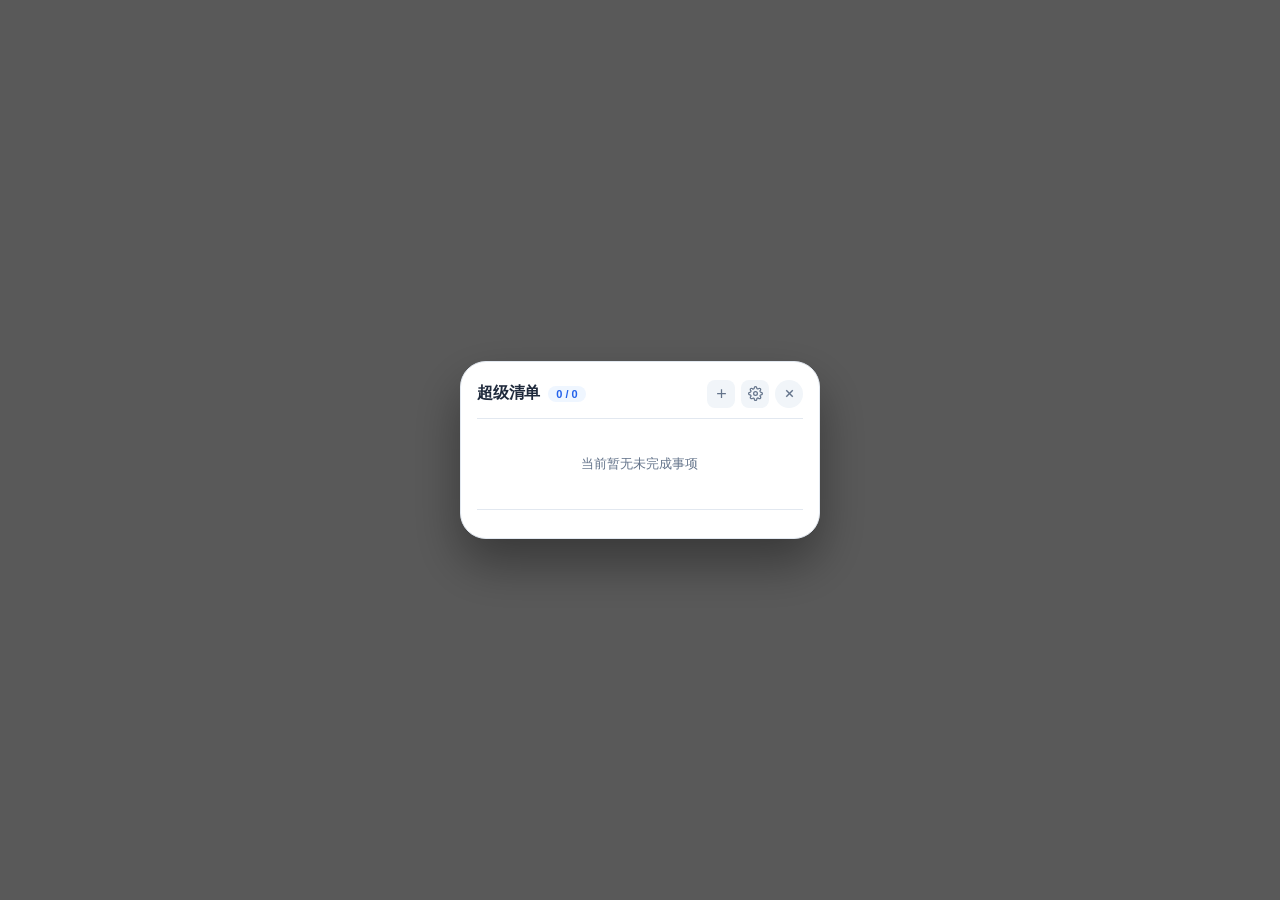
==== widget_dialog.html @ 1c09345e "发布 v1.9.5" ====
<!DOCTYPE html>
<html lang="zh-CN">
<head>
  <meta charset="UTF-8">
  <meta name="viewport" content="width=device-width, initial-scale=1.0, maximum-scale=1.0, user-scalable=no">
  <title>SuperTodo 桌面悬浮清单</title>
  <style>
    :root {
      --bg-mask: rgba(0, 0, 0, 0.65);
      --card-bg: #FFFFFF;
      --card-stroke: #E2E8F0;
      --text-main: #1E293B;
      --text-sec: #64748B;
      --primary: #2563EB;
      --primary-soft: #EFF6FF;
      --item-bg: #F8FAFC;
      --item-hover: #F1F5F9;
      --btn-bg: #F1F5F9;
      --line: #E2E8F0;
      --success: #16A34A;
      --danger: #DC2626;
      --danger-bg: #FEE2E2;
    }

    @media (prefers-color-scheme: dark) {
      :root {
        --bg-mask: rgba(0, 0, 0, 0.78);
        --card-bg: #1E232D;
        --card-stroke: #333C4E;
        --text-main: #F1F5F9;
        --text-sec: #94A3B8;
        --primary: #3B82F6;
        --primary-soft: #1E293B;
        --item-bg: #262E3D;
        --item-hover: #2F394B;
        --btn-bg: #2F394B;
        --line: #333C4E;
        --success: #22C55E;
        --danger: #EF4444;
        --danger-bg: #451A1A;
      }
    }

    * { box-sizing: border-box; margin: 0; padding: 0; -webkit-tap-highlight-color: transparent; }
    html, body {
      width: 100%;
      height: 100%;
      background: transparent;
      overflow: hidden;
      font-family: -apple-system, BlinkMacSystemFont, "Segoe UI", Roboto, "PingFang SC", "Microsoft YaHei", sans-serif;
      user-select: none;
      -webkit-user-select: none;
    }

    /* 全屏遮罩层 */
    .dialog-overlay {
      width: 100%;
      height: 100%;
      background: var(--bg-mask);
      backdrop-filter: blur(10px);
      -webkit-backdrop-filter: blur(10px);
      display: flex;
      align-items: center;
      justify-content: center;
      padding: 18px 16px;
      opacity: 0;
      animation: maskFadeIn 0.26s cubic-bezier(0.16, 1, 0.3, 1) forwards;
      transition: opacity 0.18s cubic-bezier(0.4, 0, 0.2, 1);
    }

    .dialog-overlay.closing {
      opacity: 0 !important;
      pointer-events: none;
    }

    @keyframes maskFadeIn {
      from { opacity: 0; }
      to { opacity: 1; }
    }

    /* 居中悬浮卡片：弹性回弹曲线 */
    .floating-card {
      width: 100%;
      max-width: 360px;
      max-height: 84vh;
      background: var(--card-bg);
      border: 1px solid var(--card-stroke);
      border-radius: 26px;
      padding: 18px 16px 16px;
      box-shadow: 0 24px 50px rgba(0, 0, 0, 0.38);
      display: flex;
      flex-direction: column;
      transform: scale(0.88) translateY(20px);
      opacity: 0;
      animation: cardPopIn 0.3s cubic-bezier(0.34, 1.25, 0.64, 1) forwards;
      transition: transform 0.18s cubic-bezier(0.4, 0, 0.2, 1), opacity 0.18s cubic-bezier(0.4, 0, 0.2, 1);
      color: var(--text-main);
    }

    .dialog-overlay.closing .floating-card {
      transform: scale(0.9) translateY(14px);
      opacity: 0;
    }

    @keyframes cardPopIn {
      to {
        transform: scale(1) translateY(0);
        opacity: 1;
      }
    }

    /* 头部区域 */
    .card-head {
      display: flex;
      align-items: center;
      justify-content: space-between;
      margin-bottom: 12px;
      padding-bottom: 10px;
      border-bottom: 1px solid var(--line);
    }
    .head-left {
      display: flex;
      align-items: center;
      gap: 8px;
    }
    .card-title {
      font-size: 16px;
      font-weight: 800;
      color: var(--text-main);
      letter-spacing: -0.2px;
    }
    .card-badge {
      font-size: 11px;
      font-weight: 700;
      color: var(--primary);
      background: var(--primary-soft);
      padding: 2px 8px;
      border-radius: 999px;
      transition: all 0.2s ease;
    }
    .btn-close {
      width: 28px;
      height: 28px;
      border-radius: 50%;
      background: var(--btn-bg);
      color: var(--text-sec);
      display: flex;
      align-items: center;
      justify-content: center;
      cursor: pointer;
      border: none;
      transition: background 0.15s, color 0.15s;
    }
    .btn-close:active {
      background: var(--item-hover);
      color: var(--text-main);
    }

    /* 视图滑入过渡 */
    .view-page {
      display: flex;
      flex-direction: column;
      width: 100%;
      height: 100%;
      animation: pageSlideIn 0.22s cubic-bezier(0.16, 1, 0.3, 1) forwards;
    }

    @keyframes pageSlideIn {
      from {
        opacity: 0;
        transform: translateY(6px);
      }
      to {
        opacity: 1;
        transform: translateY(0);
      }
    }

    /* 滚动列表 */
    .task-list {
      flex: 1;
      overflow-y: auto;
      overflow-x: hidden;
      display: flex;
      flex-direction: column;
      gap: 8px;
      padding-right: 2px;
      max-height: 52vh;
      margin-bottom: 12px;
    }
    .task-list::-webkit-scrollbar {
      width: 4px;
    }
    .task-list::-webkit-scrollbar-thumb {
      background: var(--card-stroke);
      border-radius: 4px;
    }

    /* 待办行样式 */
    .task-row {
      display: flex;
      align-items: flex-start;
      gap: 10px;
      padding: 9px 11px;
      background: var(--item-bg);
      border-radius: 14px;
      border: 1px solid transparent;
      cursor: pointer;
      user-select: none;
      transition: transform 0.18s cubic-bezier(0.34, 1.4, 0.64, 1), background 0.2s, opacity 0.22s;
    }
    .task-row:active {
      transform: scale(0.98);
      background: var(--item-hover);
    }
    .task-row.done {
      opacity: 0.6;
    }
    .task-seq {
      font-size: 11px;
      font-weight: 700;
      color: var(--text-sec);
      min-width: 16px;
      margin-top: 2px;
    }

    /* 复选框弹性动画 */
    .task-check {
      width: 18px;
      height: 18px;
      border-radius: 6px;
      border: 1.8px solid var(--text-sec);
      flex-shrink: 0;
      margin-top: 1.5px;
      display: flex;
      align-items: center;
      justify-content: center;
      transition: border-color 0.2s, background-color 0.2s;
    }
    .task-row.done .task-check {
      background: var(--primary);
      border-color: var(--primary);
      animation: checkPop 0.26s cubic-bezier(0.34, 1.6, 0.64, 1) forwards;
    }

    @keyframes checkPop {
      0% { transform: scale(0.85); }
      50% { transform: scale(1.2); }
      100% { transform: scale(1); }
    }

    .task-row.done .task-check::after {
      content: '';
      width: 4px;
      height: 8px;
      border: solid #FFF;
      border-width: 0 1.8px 1.8px 0;
      transform: rotate(45deg);
      margin-bottom: 2px;
    }
    .task-title {
      flex: 1;
      font-size: 13px;
      font-weight: 600;
      line-height: 1.45;
      color: var(--text-main);
      word-break: break-all;
      transition: color 0.2s, text-decoration 0.2s;
    }
    .task-row.done .task-title {
      text-decoration: line-through;
      color: var(--text-sec);
    }

    /* 拖拽排序项 */
    .settings-row {
      display: flex;
      align-items: center;
      gap: 8px;
      padding: 8px 10px;
      background: var(--item-bg);
      border-radius: 14px;
      font-size: 12.5px;
      font-weight: 600;
      border: 1.5px solid transparent;
      user-select: none;
      touch-action: pan-y;
      transition: background 0.15s, box-shadow 0.15s;
    }
    .settings-row.sortable-ghost {
      opacity: 0.25 !important;
      background: var(--primary-soft) !important;
      border: 1.5px dashed var(--primary) !important;
    }
    .settings-row.sortable-chosen {
      background: var(--item-hover) !important;
      box-shadow: 0 6px 16px rgba(0,0,0,0.12) !important;
    }
    .settings-row.sortable-drag {
      box-shadow: 0 14px 30px rgba(0,0,0,0.26) !important;
      opacity: 0.96 !important;
      transition: none !important;
    }
    .settings-title {
      flex: 1;
      overflow: hidden;
      text-overflow: ellipsis;
      white-space: nowrap;
      color: var(--text-main);
    }
    .tool-btn {
      width: 28px;
      height: 28px;
      border-radius: 8px;
      background: var(--btn-bg);
      border: none;
      display: flex;
      align-items: center;
      justify-content: center;
      color: var(--text-sec);
      cursor: pointer;
      flex-shrink: 0;
      transition: all 0.15s cubic-bezier(0.34, 1.4, 0.64, 1);
    }
    .tool-btn:active {
      transform: scale(0.9);
      background: var(--item-hover);
      color: var(--text-main);
    }
    .tool-btn.danger:active {
      background: var(--danger-bg);
      color: var(--danger);
    }
    .drag-handle {
      width: 28px;
      height: 28px;
      border-radius: 8px;
      display: flex;
      align-items: center;
      justify-content: center;
      color: var(--text-sec);
      cursor: grab;
      touch-action: none;
      flex-shrink: 0;
      user-select: none;
      -webkit-user-select: none;
    }
    .drag-handle:active {
      cursor: grabbing;
      color: var(--primary);
    }

    /* 底部功能区 */
    .card-footer {
      display: flex;
      flex-direction: column;
      gap: 8px;
      border-top: 1px solid var(--line);
      padding-top: 12px;
    }
    .action-btn-group {
      display: flex;
      gap: 8px;
      width: 100%;
    }
    .action-pill {
      flex: 1;
      padding: 9px 12px;
      border-radius: 12px;
      font-size: 12px;
      font-weight: 700;
      border: 1px solid var(--card-stroke);
      background: var(--item-bg);
      color: var(--text-main);
      display: flex;
      align-items: center;
      justify-content: center;
      gap: 6px;
      cursor: pointer;
      transition: all 0.18s cubic-bezier(0.34, 1.4, 0.64, 1);
    }
    .action-pill:active {
      transform: scale(0.97);
      background: var(--item-hover);
    }
    .action-pill.primary {
      background: var(--primary);
      color: #FFF;
      border-color: var(--primary);
    }
    .action-pill.primary:active {
      opacity: 0.9;
    }

    /* 快捷新建输入行：强制 nowrap + flex-shrink: 0 杜绝文字竖排 */
    .input-row {
      display: flex;
      align-items: center;
      gap: 6px;
      width: 100%;
      animation: inputRowSlide 0.2s cubic-bezier(0.16, 1, 0.3, 1) forwards;
    }
    @keyframes inputRowSlide {
      from { opacity: 0; transform: translateY(6px); }
      to { opacity: 1; transform: translateY(0); }
    }
    .text-input {
      flex: 1;
      min-width: 0;
      padding: 8px 10px;
      border-radius: 10px;
      border: 1.5px solid var(--card-stroke);
      background: var(--item-bg);
      color: var(--text-main);
      font-size: 12.5px;
      outline: none;
      transition: border-color 0.2s;
    }
    .text-input:focus {
      border-color: var(--primary);
    }
    .btn-submit {
      flex-shrink: 0;
      white-space: nowrap;
      word-break: keep-all;
      padding: 8px 13px;
      border-radius: 10px;
      background: var(--primary);
      color: #FFF;
      border: none;
      font-size: 12px;
      font-weight: 700;
      cursor: pointer;
      line-height: 1.2;
      transition: transform 0.15s cubic-bezier(0.34, 1.4, 0.64, 1);
    }
    .btn-submit:active { transform: scale(0.94); }
    .btn-cancel {
      flex-shrink: 0;
      white-space: nowrap;
      word-break: keep-all;
      padding: 8px 11px;
      border-radius: 10px;
      background: var(--btn-bg);
      color: var(--text-sec);
      border: none;
      font-size: 12px;
      cursor: pointer;
      line-height: 1.2;
      transition: transform 0.15s cubic-bezier(0.34, 1.4, 0.64, 1);
    }
    .btn-cancel:active { transform: scale(0.94); }

    .empty-tip {
      text-align: center;
      color: var(--text-sec);
      font-size: 12.5px;
      padding: 24px 10px;
      line-height: 1.5;
    }
  </style>
</head>
<body>

  <!-- 全屏暗色模糊遮罩：点击空白处直接退出悬浮窗返回桌面 -->
  <div class="dialog-overlay" id="dialogOverlay" onclick="handleOverlayClick(event)">
    <div class="floating-card" onclick="event.stopPropagation()">

      <!-- 视图 A：展开清单 -->
      <div id="viewList" class="view-page" style="display:none;">
        <div class="card-head">
          <div class="head-left">
            <span class="card-title">超级清单</span>
            <span class="card-badge" id="listBadge">0 / 0</span>
          </div>
          <div style="display:flex; align-items:center; gap:6px;">
            <button class="tool-btn" onclick="showInputRow()" title="输入新待办"><svg width="15" height="15" viewBox="0 0 24 24" fill="none" stroke="currentColor" stroke-width="2"><path d="M12 5v14M5 12h14"/></svg></button>
            <button class="tool-btn" onclick="switchToMode('settings')" title="自定义排序">
              <svg width="15" height="15" viewBox="0 0 24 24" fill="none" stroke="currentColor" stroke-width="2" stroke-linecap="round" stroke-linejoin="round"><circle cx="12" cy="12" r="3"></circle><path d="M19.4 15a1.65 1.65 0 0 0 .33 1.82l.06.06a2 2 0 0 1 0 2.83 2 2 0 0 1-2.83 0l-.06-.06a1.65 1.65 0 0 0-1.82-.33 1.65 1.65 0 0 0-1 1.51V21a2 2 0 0 1-2 2 2 2 0 0 1-2-2v-.09A1.65 1.65 0 0 0 9 19.4a1.65 1.65 0 0 0-1.82.33l-.06.06a2 2 0 0 1-2.83 0 2 2 0 0 1 0-2.83l.06-.06a1.65 1.65 0 0 0 .33-1.82 1.65 1.65 0 0 0-1.51-1H3a2 2 0 0 1-2-2 2 2 0 0 1 2-2h.09A1.65 1.65 0 0 0 4.6 9a1.65 1.65 0 0 0-.33-1.82l-.06-.06a2 2 0 0 1 0-2.83 2 2 0 0 1 2.83 0l.06.06a1.65 1.65 0 0 0 1.82.33H9a1.65 1.65 0 0 0 1-1.51V3a2 2 0 0 1 2-2 2 2 0 0 1 2 2v.09a1.65 1.65 0 0 0 1 1.51 1.65 1.65 0 0 0 1.82-.33l.06-.06a2 2 0 0 1 2.83 0 2 2 0 0 1 0 2.83l-.06.06a1.65 1.65 0 0 0-.33 1.82V9a1.65 1.65 0 0 0 1.51 1H21a2 2 0 0 1 2 2 2 2 0 0 1-2 2h-.09a1.65 1.65 0 0 0-1.51 1z"></path></svg>
            </button>
            <button class="btn-close" onclick="closeSelfWithAnimation()" title="关闭">
              <svg width="13" height="13" viewBox="0 0 24 24" fill="none" stroke="currentColor" stroke-width="2.5"><line x1="18" y1="6" x2="6" y2="18"></line><line x1="6" y1="6" x2="18" y2="18"></line></svg>
            </button>
          </div>
        </div>

        <div class="task-list" id="curatedListEl">
          <!-- 动态渲染待办项 -->
        </div>

        <div class="card-footer">

          <div class="input-row" id="listInputRow" style="display:none;">
            <input type="text" class="text-input" id="newTodoInput" placeholder="输入待办内容并回车..." onkeydown="if(event.key==='Enter')submitNewTodo()">
            <button class="btn-submit" onclick="submitNewTodo()">添加</button>
            <button class="btn-cancel" onclick="hideInputRow()">取消</button>
          </div>
        </div>
      </div>

      <!-- 视图 B：自定义与长按拖拽排序（点击右上角关闭直接退出返回桌面） -->
      <div id="viewSettings" class="view-page" style="display:none;">
        <div class="card-head">
          <div class="head-left">
            <span class="card-title">自定义待办清单</span>
          </div>
          <button class="btn-close" onclick="closeSelfWithAnimation()" title="关闭">
            <svg width="13" height="13" viewBox="0 0 24 24" fill="none" stroke="currentColor" stroke-width="2.5"><line x1="18" y1="6" x2="6" y2="18"></line><line x1="6" y1="6" x2="18" y2="18"></line></svg>
          </button>
        </div>

        <p style="font-size:11px; color:var(--text-sec); margin-bottom:8px;">

        </p>

        <div class="task-list" id="settingsSortListEl">
          <!-- 动态渲染排序项 -->
        </div>

        <!-- 底部添加按钮：自适应暗色背景，暗色模式下自然变深，不突兀 -->
      </div>

    </div>
  </div>

  <!-- 内联引入 SortableJS -->
  <script>
    /*! Sortable 1.15.6 - MIT | git://github.com/SortableJS/Sortable.git */
!function(t,e){"object"==typeof exports&&"undefined"!=typeof module?module.exports=e():"function"==typeof define&&define.amd?define(e):(t=t||self).Sortable=e()}(this,function(){"use strict";function e(e,t){var n,o=Object.keys(e);return Object.getOwnPropertySymbols&&(n=Object.getOwnPropertySymbols(e),t&&(n=n.filter(function(t){return Object.getOwnPropertyDescriptor(e,t).enumerable})),o.push.apply(o,n)),o}function I(o){for(var t=1;t<arguments.length;t++){var i=null!=arguments[t]?arguments[t]:{};t%2?e(Object(i),!0).forEach(function(t){var e,n;e=o,t=i[n=t],n in e?Object.defineProperty(e,n,{value:t,enumerable:!0,configurable:!0,writable:!0}):e[n]=t}):Object.getOwnPropertyDescriptors?Object.defineProperties(o,Object.getOwnPropertyDescriptors(i)):e(Object(i)).forEach(function(t){Object.defineProperty(o,t,Object.getOwnPropertyDescriptor(i,t))})}return o}function o(t){return(o="function"==typeof Symbol&&"symbol"==typeof Symbol.iterator?function(t){return typeof t}:function(t){return t&&"function"==typeof Symbol&&t.constructor===Symbol&&t!==Symbol.prototype?"symbol":typeof t})(t)}function a(){return(a=Object.assign||function(t){for(var e=1;e<arguments.length;e++){var n,o=arguments[e];for(n in o)Object.prototype.hasOwnProperty.call(o,n)&&(t[n]=o[n])}return t}).apply(this,arguments)}function i(t,e){if(null==t)return{};var n,o=function(t,e){if(null==t)return{};for(var n,o={},i=Object.keys(t),r=0;r<i.length;r++)n=i[r],0<=e.indexOf(n)||(o[n]=t[n]);return o}(t,e);if(Object.getOwnPropertySymbols)for(var i=Object.getOwnPropertySymbols(t),r=0;r<i.length;r++)n=i[r],0<=e.indexOf(n)||Object.prototype.propertyIsEnumerable.call(t,n)&&(o[n]=t[n]);return o}function r(t){return function(t){if(Array.isArray(t))return l(t)}(t)||function(t){if("undefined"!=typeof Symbol&&null!=t[Symbol.iterator]||null!=t["@@iterator"])return Array.from(t)}(t)||function(t,e){if(t){if("string"==typeof t)return l(t,e);var n=Object.prototype.toString.call(t).slice(8,-1);return"Map"===(n="Object"===n&&t.constructor?t.constructor.name:n)||"Set"===n?Array.from(t):"Arguments"===n||/^(?:Ui|I)nt(?:8|16|32)(?:Clamped)?Array$/.test(n)?l(t,e):void 0}}(t)||function(){throw new TypeError("Invalid attempt to spread non-iterable instance.\nIn order to be iterable, non-array objects must have a [Symbol.iterator]() method.")}()}function l(t,e){(null==e||e>t.length)&&(e=t.length);for(var n=0,o=new Array(e);n<e;n++)o[n]=t[n];return o}function t(t){if("undefined"!=typeof window&&window.navigator)return!!navigator.userAgent.match(t)}var y=t(/(?:Trident.*rv[ :]?11\.|msie|iemobile|Windows Phone)/i),w=t(/Edge/i),s=t(/firefox/i),u=t(/safari/i)&&!t(/chrome/i)&&!t(/android/i),c=t(/iP(ad|od|hone)/i),n=t(/chrome/i)&&t(/android/i),d={capture:!1,passive:!1};function h(t,e,n){t.addEventListener(e,n,!y&&d)}function p(t,e,n){t.removeEventListener(e,n,!y&&d)}function f(t,e){if(e&&(">"===e[0]&&(e=e.substring(1)),t))try{if(t.matches)return t.matches(e);if(t.msMatchesSelector)return t.msMatchesSelector(e);if(t.webkitMatchesSelector)return t.webkitMatchesSelector(e)}catch(t){return}}function g(t){return t.host&&t!==document&&t.host.nodeType?t.host:t.parentNode}function P(t,e,n,o){if(t){n=n||document;do{if(null!=e&&(">"!==e[0]||t.parentNode===n)&&f(t,e)||o&&t===n)return t}while(t!==n&&(t=g(t)))}return null}var m,v=/\s+/g;function k(t,e,n){var o;t&&e&&(t.classList?t.classList[n?"add":"remove"](e):(o=(" "+t.className+" ").replace(v," ").replace(" "+e+" "," "),t.className=(o+(n?" "+e:"")).replace(v," ")))}function R(t,e,n){var o=t&&t.style;if(o){if(void 0===n)return document.defaultView&&document.defaultView.getComputedStyle?n=document.defaultView.getComputedStyle(t,""):t.currentStyle&&(n=t.currentStyle),void 0===e?n:n[e];o[e=!(e in o||-1!==e.indexOf("webkit"))?"-webkit-"+e:e]=n+("string"==typeof n?"":"px")}}function b(t,e){var n="";if("string"==typeof t)n=t;else do{var o=R(t,"transform")}while(o&&"none"!==o&&(n=o+" "+n),!e&&(t=t.parentNode));var i=window.DOMMatrix||window.WebKitCSSMatrix||window.CSSMatrix||window.MSCSSMatrix;return i&&new i(n)}function D(t,e,n){if(t){var o=t.getElementsByTagName(e),i=0,r=o.length;if(n)for(;i<r;i++)n(o[i],i);return o}return[]}function O(){var t=document.scrollingElement;return t||document.documentElement}function X(t,e,n,o,i){if(t.getBoundingClientRect||t===window){var r,a,l,s,c,u,d=t!==window&&t.parentNode&&t!==O()?(a=(r=t.getBoundingClientRect()).top,l=r.left,s=r.bottom,c=r.right,u=r.height,r.width):(l=a=0,s=window.innerHeight,c=window.innerWidth,u=window.innerHeight,window.innerWidth);if((e||n)&&t!==window&&(i=i||t.parentNode,!y))do{if(i&&i.getBoundingClientRect&&("none"!==R(i,"transform")||n&&"static"!==R(i,"position"))){var h=i.getBoundingClientRect();a-=h.top+parseInt(R(i,"border-top-width")),l-=h.left+parseInt(R(i,"border-left-width")),s=a+r.height,c=l+r.width;break}}while(i=i.parentNode);return o&&t!==window&&(o=(e=b(i||t))&&e.a,t=e&&e.d,e&&(s=(a/=t)+(u/=t),c=(l/=o)+(d/=o))),{top:a,left:l,bottom:s,right:c,width:d,height:u}}}function Y(t,e,n){for(var o=M(t,!0),i=X(t)[e];o;){var r=X(o)[n];if(!("top"===n||"left"===n?r<=i:i<=r))return o;if(o===O())break;o=M(o,!1)}return!1}function B(t,e,n,o){for(var i=0,r=0,a=t.children;r<a.length;){if("none"!==a[r].style.display&&a[r]!==jt.ghost&&(o||a[r]!==jt.dragged)&&P(a[r],n.draggable,t,!1)){if(i===e)return a[r];i++}r++}return null}function F(t,e){for(var n=t.lastElementChild;n&&(n===jt.ghost||"none"===R(n,"display")||e&&!f(n,e));)n=n.previousElementSibling;return n||null}function j(t,e){var n=0;if(!t||!t.parentNode)return-1;for(;t=t.previousElementSibling;)"TEMPLATE"===t.nodeName.toUpperCase()||t===jt.clone||e&&!f(t,e)||n++;return n}function E(t){var e=0,n=0,o=O();if(t)do{var i=b(t),r=i.a,i=i.d}while(e+=t.scrollLeft*r,n+=t.scrollTop*i,t!==o&&(t=t.parentNode));return[e,n]}function M(t,e){if(!t||!t.getBoundingClientRect)return O();var n=t,o=!1;do{if(n.clientWidth<n.scrollWidth||n.clientHeight<n.scrollHeight){var i=R(n);if(n.clientWidth<n.scrollWidth&&("auto"==i.overflowX||"scroll"==i.overflowX)||n.clientHeight<n.scrollHeight&&("auto"==i.overflowY||"scroll"==i.overflowY)){if(!n.getBoundingClientRect||n===document.body)return O();if(o||e)return n;o=!0}}}while(n=n.parentNode);return O()}function S(t,e){return Math.round(t.top)===Math.round(e.top)&&Math.round(t.left)===Math.round(e.left)&&Math.round(t.height)===Math.round(e.height)&&Math.round(t.width)===Math.round(e.width)}function _(e,n){return function(){var t;m||(1===(t=arguments).length?e.call(this,t[0]):e.apply(this,t),m=setTimeout(function(){m=void 0},n))}}function H(t,e,n){t.scrollLeft+=e,t.scrollTop+=n}function C(t){var e=window.Polymer,n=window.jQuery||window.Zepto;return e&&e.dom?e.dom(t).cloneNode(!0):n?n(t).clone(!0)[0]:t.cloneNode(!0)}function T(t,e){R(t,"position","absolute"),R(t,"top",e.top),R(t,"left",e.left),R(t,"width",e.width),R(t,"height",e.height)}function x(t){R(t,"position",""),R(t,"top",""),R(t,"left",""),R(t,"width",""),R(t,"height","")}function L(n,o,i){var r={};return Array.from(n.children).forEach(function(t){var e;P(t,o.draggable,n,!1)&&!t.animated&&t!==i&&(e=X(t),r.left=Math.min(null!==(t=r.left)&&void 0!==t?t:1/0,e.left),r.top=Math.min(null!==(t=r.top)&&void 0!==t?t:1/0,e.top),r.right=Math.max(null!==(t=r.right)&&void 0!==t?t:-1/0,e.right),r.bottom=Math.max(null!==(t=r.bottom)&&void 0!==t?t:-1/0,e.bottom))}),r.width=r.right-r.left,r.height=r.bottom-r.top,r.x=r.left,r.y=r.top,r}var K="Sortable"+(new Date).getTime();function A(){var e,o=[];return{captureAnimationState:function(){o=[],this.options.animation&&[].slice.call(this.el.children).forEach(function(t){var e,n;"none"!==R(t,"display")&&t!==jt.ghost&&(o.push({target:t,rect:X(t)}),e=I({},o[o.length-1].rect),!t.thisAnimationDuration||(n=b(t,!0))&&(e.top-=n.f,e.left-=n.e),t.fromRect=e)})},addAnimationState:function(t){o.push(t)},removeAnimationState:function(t){o.splice(function(t,e){for(var n in t)if(t.hasOwnProperty(n))for(var o in e)if(e.hasOwnProperty(o)&&e[o]===t[n][o])return Number(n);return-1}(o,{target:t}),1)},animateAll:function(t){var c=this;if(!this.options.animation)return clearTimeout(e),void("function"==typeof t&&t());var u=!1,d=0;o.forEach(function(t){var e=0,n=t.target,o=n.fromRect,i=X(n),r=n.prevFromRect,a=n.prevToRect,l=t.rect,s=b(n,!0);s&&(i.top-=s.f,i.left-=s.e),n.toRect=i,n.thisAnimationDuration&&S(r,i)&&!S(o,i)&&(l.top-i.top)/(l.left-i.left)==(o.top-i.top)/(o.left-i.left)&&(t=l,s=r,r=a,a=c.options,e=Math.sqrt(Math.pow(s.top-t.top,2)+Math.pow(s.left-t.left,2))/Math.sqrt(Math.pow(s.top-r.top,2)+Math.pow(s.left-r.left,2))*a.animation),S(i,o)||(n.prevFromRect=o,n.prevToRect=i,e=e||c.options.animation,c.animate(n,l,i,e)),e&&(u=!0,d=Math.max(d,e),clearTimeout(n.animationResetTimer),n.animationResetTimer=setTimeout(function(){n.animationTime=0,n.prevFromRect=null,n.fromRect=null,n.prevToRect=null,n.thisAnimationDuration=null},e),n.thisAnimationDuration=e)}),clearTimeout(e),u?e=setTimeout(function(){"function"==typeof t&&t()},d):"function"==typeof t&&t(),o=[]},animate:function(t,e,n,o){var i,r;o&&(R(t,"transition",""),R(t,"transform",""),i=(r=b(this.el))&&r.a,r=r&&r.d,i=(e.left-n.left)/(i||1),r=(e.top-n.top)/(r||1),t.animatingX=!!i,t.animatingY=!!r,R(t,"transform","translate3d("+i+"px,"+r+"px,0)"),this.forRepaintDummy=t.offsetWidth,R(t,"transition","transform "+o+"ms"+(this.options.easing?" "+this.options.easing:"")),R(t,"transform","translate3d(0,0,0)"),"number"==typeof t.animated&&clearTimeout(t.animated),t.animated=setTimeout(function(){R(t,"transition",""),R(t,"transform",""),t.animated=!1,t.animatingX=!1,t.animatingY=!1},o))}}}var N=[],W={initializeByDefault:!0},z={mount:function(e){for(var t in W)!W.hasOwnProperty(t)||t in e||(e[t]=W[t]);N.forEach(function(t){if(t.pluginName===e.pluginName)throw"Sortable: Cannot mount plugin ".concat(e.pluginName," more than once")}),N.push(e)},pluginEvent:function(e,n,o){var t=this;this.eventCanceled=!1,o.cancel=function(){t.eventCanceled=!0};var i=e+"Global";N.forEach(function(t){n[t.pluginName]&&(n[t.pluginName][i]&&n[t.pluginName][i](I({sortable:n},o)),n.options[t.pluginName]&&n[t.pluginName][e]&&n[t.pluginName][e](I({sortable:n},o)))})},initializePlugins:function(n,o,i,t){for(var e in N.forEach(function(t){var e=t.pluginName;(n.options[e]||t.initializeByDefault)&&((t=new t(n,o,n.options)).sortable=n,t.options=n.options,n[e]=t,a(i,t.defaults))}),n.options){var r;n.options.hasOwnProperty(e)&&(void 0!==(r=this.modifyOption(n,e,n.options[e]))&&(n.options[e]=r))}},getEventProperties:function(e,n){var o={};return N.forEach(function(t){"function"==typeof t.eventProperties&&a(o,t.eventProperties.call(n[t.pluginName],e))}),o},modifyOption:function(e,n,o){var i;return N.forEach(function(t){e[t.pluginName]&&t.optionListeners&&"function"==typeof t.optionListeners[n]&&(i=t.optionListeners[n].call(e[t.pluginName],o))}),i}};function G(t){var e=t.sortable,n=t.rootEl,o=t.name,i=t.targetEl,r=t.cloneEl,a=t.toEl,l=t.fromEl,s=t.oldIndex,c=t.newIndex,u=t.oldDraggableIndex,d=t.newDraggableIndex,h=t.originalEvent,p=t.putSortable,f=t.extraEventProperties;if(e=e||n&&n[K]){var g,m=e.options,t="on"+o.charAt(0).toUpperCase()+o.substr(1);!window.CustomEvent||y||w?(g=document.createEvent("Event")).initEvent(o,!0,!0):g=new CustomEvent(o,{bubbles:!0,cancelable:!0}),g.to=a||n,g.from=l||n,g.item=i||n,g.clone=r,g.oldIndex=s,g.newIndex=c,g.oldDraggableIndex=u,g.newDraggableIndex=d,g.originalEvent=h,g.pullMode=p?p.lastPutMode:void 0;var v,b=I(I({},f),z.getEventProperties(o,e));for(v in b)g[v]=b[v];n&&n.dispatchEvent(g),m[t]&&m[t].call(e,g)}}function U(t,e){var n=(o=2<arguments.length&&void 0!==arguments[2]?arguments[2]:{}).evt,o=i(o,q);z.pluginEvent.bind(jt)(t,e,I({dragEl:Z,parentEl:$,ghostEl:Q,rootEl:J,nextEl:tt,lastDownEl:et,cloneEl:nt,cloneHidden:ot,dragStarted:mt,putSortable:ct,activeSortable:jt.active,originalEvent:n,oldIndex:it,oldDraggableIndex:at,newIndex:rt,newDraggableIndex:lt,hideGhostForTarget:Xt,unhideGhostForTarget:Yt,cloneNowHidden:function(){ot=!0},cloneNowShown:function(){ot=!1},dispatchSortableEvent:function(t){V({sortable:e,name:t,originalEvent:n})}},o))}var q=["evt"];function V(t){G(I({putSortable:ct,cloneEl:nt,targetEl:Z,rootEl:J,oldIndex:it,oldDraggableIndex:at,newIndex:rt,newDraggableIndex:lt},t))}var Z,$,Q,J,tt,et,nt,ot,it,rt,at,lt,st,ct,ut,dt,ht,pt,ft,gt,mt,vt,bt,yt,wt,Dt=!1,Et=!1,St=[],_t=!1,Ct=!1,Tt=[],xt=!1,Ot=[],Mt="undefined"!=typeof document,At=c,Nt=w||y?"cssFloat":"float",It=Mt&&!n&&!c&&"draggable"in document.createElement("div"),Pt=function(){if(Mt){if(y)return!1;var t=document.createElement("x");return t.style.cssText="pointer-events:auto","auto"===t.style.pointerEvents}}(),kt=function(t,e){var n=R(t),o=parseInt(n.width)-parseInt(n.paddingLeft)-parseInt(n.paddingRight)-parseInt(n.borderLeftWidth)-parseInt(n.borderRightWidth),i=B(t,0,e),r=B(t,1,e),a=i&&R(i),l=r&&R(r),s=a&&parseInt(a.marginLeft)+parseInt(a.marginRight)+X(i).width,t=l&&parseInt(l.marginLeft)+parseInt(l.marginRight)+X(r).width;if("flex"===n.display)return"column"===n.flexDirection||"column-reverse"===n.flexDirection?"vertical":"horizontal";if("grid"===n.display)return n.gridTemplateColumns.split(" ").length<=1?"vertical":"horizontal";if(i&&a.float&&"none"!==a.float){e="left"===a.float?"left":"right";return!r||"both"!==l.clear&&l.clear!==e?"horizontal":"vertical"}return i&&("block"===a.display||"flex"===a.display||"table"===a.display||"grid"===a.display||o<=s&&"none"===n[Nt]||r&&"none"===n[Nt]&&o<s+t)?"vertical":"horizontal"},Rt=function(t){function l(r,a){return function(t,e,n,o){var i=t.options.group.name&&e.options.group.name&&t.options.group.name===e.options.group.name;if(null==r&&(a||i))return!0;if(null==r||!1===r)return!1;if(a&&"clone"===r)return r;if("function"==typeof r)return l(r(t,e,n,o),a)(t,e,n,o);e=(a?t:e).options.group.name;return!0===r||"string"==typeof r&&r===e||r.join&&-1<r.indexOf(e)}}var e={},n=t.group;n&&"object"==o(n)||(n={name:n}),e.name=n.name,e.checkPull=l(n.pull,!0),e.checkPut=l(n.put),e.revertClone=n.revertClone,t.group=e},Xt=function(){!Pt&&Q&&R(Q,"display","none")},Yt=function(){!Pt&&Q&&R(Q,"display","")};Mt&&!n&&document.addEventListener("click",function(t){if(Et)return t.preventDefault(),t.stopPropagation&&t.stopPropagation(),t.stopImmediatePropagation&&t.stopImmediatePropagation(),Et=!1},!0);function Bt(t){if(Z){t=t.touches?t.touches[0]:t;var e=(i=t.clientX,r=t.clientY,St.some(function(t){var e=t[K].options.emptyInsertThreshold;if(e&&!F(t)){var n=X(t),o=i>=n.left-e&&i<=n.right+e,e=r>=n.top-e&&r<=n.bottom+e;return o&&e?a=t:void 0}}),a);if(e){var n,o={};for(n in t)t.hasOwnProperty(n)&&(o[n]=t[n]);o.target=o.rootEl=e,o.preventDefault=void 0,o.stopPropagation=void 0,e[K]._onDragOver(o)}}var i,r,a}function Ft(t){Z&&Z.parentNode[K]._isOutsideThisEl(t.target)}function jt(t,e){if(!t||!t.nodeType||1!==t.nodeType)throw"Sortable: `el` must be an HTMLElement, not ".concat({}.toString.call(t));this.el=t,this.options=e=a({},e),t[K]=this;var n,o,i={group:null,sort:!0,disabled:!1,store:null,handle:null,draggable:/^[uo]l$/i.test(t.nodeName)?">li":">*",swapThreshold:1,invertSwap:!1,invertedSwapThreshold:null,removeCloneOnHide:!0,direction:function(){return kt(t,this.options)},ghostClass:"sortable-ghost",chosenClass:"sortable-chosen",dragClass:"sortable-drag",ignore:"a, img",filter:null,preventOnFilter:!0,animation:0,easing:null,setData:function(t,e){t.setData("Text",e.textContent)},dropBubble:!1,dragoverBubble:!1,dataIdAttr:"data-id",delay:0,delayOnTouchOnly:!1,touchStartThreshold:(Number.parseInt?Number:window).parseInt(window.devicePixelRatio,10)||1,forceFallback:!1,fallbackClass:"sortable-fallback",fallbackOnBody:!1,fallbackTolerance:0,fallbackOffset:{x:0,y:0},supportPointer:!1!==jt.supportPointer&&"PointerEvent"in window&&(!u||c),emptyInsertThreshold:5};for(n in z.initializePlugins(this,t,i),i)n in e||(e[n]=i[n]);for(o in Rt(e),this)"_"===o.charAt(0)&&"function"==typeof this[o]&&(this[o]=this[o].bind(this));this.nativeDraggable=!e.forceFallback&&It,this.nativeDraggable&&(this.options.touchStartThreshold=1),e.supportPointer?h(t,"pointerdown",this._onTapStart):(h(t,"mousedown",this._onTapStart),h(t,"touchstart",this._onTapStart)),this.nativeDraggable&&(h(t,"dragover",this),h(t,"dragenter",this)),St.push(this.el),e.store&&e.store.get&&this.sort(e.store.get(this)||[]),a(this,A())}function Ht(t,e,n,o,i,r,a,l){var s,c,u=t[K],d=u.options.onMove;return!window.CustomEvent||y||w?(s=document.createEvent("Event")).initEvent("move",!0,!0):s=new CustomEvent("move",{bubbles:!0,cancelable:!0}),s.to=e,s.from=t,s.dragged=n,s.draggedRect=o,s.related=i||e,s.relatedRect=r||X(e),s.willInsertAfter=l,s.originalEvent=a,t.dispatchEvent(s),c=d?d.call(u,s,a):c}function Lt(t){t.draggable=!1}function Kt(){xt=!1}function Wt(t){return setTimeout(t,0)}function zt(t){return clearTimeout(t)}jt.prototype={constructor:jt,_isOutsideThisEl:function(t){this.el.contains(t)||t===this.el||(vt=null)},_getDirection:function(t,e){return"function"==typeof this.options.direction?this.options.direction.call(this,t,e,Z):this.options.direction},_onTapStart:function(e){if(e.cancelable){var n=this,o=this.el,t=this.options,i=t.preventOnFilter,r=e.type,a=e.touches&&e.touches[0]||e.pointerType&&"touch"===e.pointerType&&e,l=(a||e).target,s=e.target.shadowRoot&&(e.path&&e.path[0]||e.composedPath&&e.composedPath()[0])||l,c=t.filter;if(!function(t){Ot.length=0;var e=t.getElementsByTagName("input"),n=e.length;for(;n--;){var o=e[n];o.checked&&Ot.push(o)}}(o),!Z&&!(/mousedown|pointerdown/.test(r)&&0!==e.button||t.disabled)&&!s.isContentEditable&&(this.nativeDraggable||!u||!l||"SELECT"!==l.tagName.toUpperCase())&&!((l=P(l,t.draggable,o,!1))&&l.animated||et===l)){if(it=j(l),at=j(l,t.draggable),"function"==typeof c){if(c.call(this,e,l,this))return V({sortable:n,rootEl:s,name:"filter",targetEl:l,toEl:o,fromEl:o}),U("filter",n,{evt:e}),void(i&&e.preventDefault())}else if(c=c&&c.split(",").some(function(t){if(t=P(s,t.trim(),o,!1))return V({sortable:n,rootEl:t,name:"filter",targetEl:l,fromEl:o,toEl:o}),U("filter",n,{evt:e}),!0}))return void(i&&e.preventDefault());t.handle&&!P(s,t.handle,o,!1)||this._prepareDragStart(e,a,l)}}},_prepareDragStart:function(t,e,n){var o,i=this,r=i.el,a=i.options,l=r.ownerDocument;n&&!Z&&n.parentNode===r&&(o=X(n),J=r,$=(Z=n).parentNode,tt=Z.nextSibling,et=n,st=a.group,ut={target:jt.dragged=Z,clientX:(e||t).clientX,clientY:(e||t).clientY},ft=ut.clientX-o.left,gt=ut.clientY-o.top,this._lastX=(e||t).clientX,this._lastY=(e||t).clientY,Z.style["will-change"]="all",o=function(){U("delayEnded",i,{evt:t}),jt.eventCanceled?i._onDrop():(i._disableDelayedDragEvents(),!s&&i.nativeDraggable&&(Z.draggable=!0),i._triggerDragStart(t,e),V({sortable:i,name:"choose",originalEvent:t}),k(Z,a.chosenClass,!0))},a.ignore.split(",").forEach(function(t){D(Z,t.trim(),Lt)}),h(l,"dragover",Bt),h(l,"mousemove",Bt),h(l,"touchmove",Bt),a.supportPointer?(h(l,"pointerup",i._onDrop),this.nativeDraggable||h(l,"pointercancel",i._onDrop)):(h(l,"mouseup",i._onDrop),h(l,"touchend",i._onDrop),h(l,"touchcancel",i._onDrop)),s&&this.nativeDraggable&&(this.options.touchStartThreshold=4,Z.draggable=!0),U("delayStart",this,{evt:t}),!a.delay||a.delayOnTouchOnly&&!e||this.nativeDraggable&&(w||y)?o():jt.eventCanceled?this._onDrop():(a.supportPointer?(h(l,"pointerup",i._disableDelayedDrag),h(l,"pointercancel",i._disableDelayedDrag)):(h(l,"mouseup",i._disableDelayedDrag),h(l,"touchend",i._disableDelayedDrag),h(l,"touchcancel",i._disableDelayedDrag)),h(l,"mousemove",i._delayedDragTouchMoveHandler),h(l,"touchmove",i._delayedDragTouchMoveHandler),a.supportPointer&&h(l,"pointermove",i._delayedDragTouchMoveHandler),i._dragStartTimer=setTimeout(o,a.delay)))},_delayedDragTouchMoveHandler:function(t){t=t.touches?t.touches[0]:t;Math.max(Math.abs(t.clientX-this._lastX),Math.abs(t.clientY-this._lastY))>=Math.floor(this.options.touchStartThreshold/(this.nativeDraggable&&window.devicePixelRatio||1))&&this._disableDelayedDrag()},_disableDelayedDrag:function(){Z&&Lt(Z),clearTimeout(this._dragStartTimer),this._disableDelayedDragEvents()},_disableDelayedDragEvents:function(){var t=this.el.ownerDocument;p(t,"mouseup",this._disableDelayedDrag),p(t,"touchend",this._disableDelayedDrag),p(t,"touchcancel",this._disableDelayedDrag),p(t,"pointerup",this._disableDelayedDrag),p(t,"pointercancel",this._disableDelayedDrag),p(t,"mousemove",this._delayedDragTouchMoveHandler),p(t,"touchmove",this._delayedDragTouchMoveHandler),p(t,"pointermove",this._delayedDragTouchMoveHandler)},_triggerDragStart:function(t,e){e=e||"touch"==t.pointerType&&t,!this.nativeDraggable||e?this.options.supportPointer?h(document,"pointermove",this._onTouchMove):h(document,e?"touchmove":"mousemove",this._onTouchMove):(h(Z,"dragend",this),h(J,"dragstart",this._onDragStart));try{document.selection?Wt(function(){document.selection.empty()}):window.getSelection().removeAllRanges()}catch(t){}},_dragStarted:function(t,e){var n;Dt=!1,J&&Z?(U("dragStarted",this,{evt:e}),this.nativeDraggable&&h(document,"dragover",Ft),n=this.options,t||k(Z,n.dragClass,!1),k(Z,n.ghostClass,!0),jt.active=this,t&&this._appendGhost(),V({sortable:this,name:"start",originalEvent:e})):this._nulling()},_emulateDragOver:function(){if(dt){this._lastX=dt.clientX,this._lastY=dt.clientY,Xt();for(var t=document.elementFromPoint(dt.clientX,dt.clientY),e=t;t&&t.shadowRoot&&(t=t.shadowRoot.elementFromPoint(dt.clientX,dt.clientY))!==e;)e=t;if(Z.parentNode[K]._isOutsideThisEl(t),e)do{if(e[K])if(e[K]._onDragOver({clientX:dt.clientX,clientY:dt.clientY,target:t,rootEl:e})&&!this.options.dragoverBubble)break}while(e=g(t=e));Yt()}},_onTouchMove:function(t){if(ut){var e=this.options,n=e.fallbackTolerance,o=e.fallbackOffset,i=t.touches?t.touches[0]:t,r=Q&&b(Q,!0),a=Q&&r&&r.a,l=Q&&r&&r.d,e=At&&wt&&E(wt),a=(i.clientX-ut.clientX+o.x)/(a||1)+(e?e[0]-Tt[0]:0)/(a||1),l=(i.clientY-ut.clientY+o.y)/(l||1)+(e?e[1]-Tt[1]:0)/(l||1);if(!jt.active&&!Dt){if(n&&Math.max(Math.abs(i.clientX-this._lastX),Math.abs(i.clientY-this._lastY))<n)return;this._onDragStart(t,!0)}Q&&(r?(r.e+=a-(ht||0),r.f+=l-(pt||0)):r={a:1,b:0,c:0,d:1,e:a,f:l},r="matrix(".concat(r.a,",").concat(r.b,",").concat(r.c,",").concat(r.d,",").concat(r.e,",").concat(r.f,")"),R(Q,"webkitTransform",r),R(Q,"mozTransform",r),R(Q,"msTransform",r),R(Q,"transform",r),ht=a,pt=l,dt=i),t.cancelable&&t.preventDefault()}},_appendGhost:function(){if(!Q){var t=this.options.fallbackOnBody?document.body:J,e=X(Z,!0,At,!0,t),n=this.options;if(At){for(wt=t;"static"===R(wt,"position")&&"none"===R(wt,"transform")&&wt!==document;)wt=wt.parentNode;wt!==document.body&&wt!==document.documentElement?(wt===document&&(wt=O()),e.top+=wt.scrollTop,e.left+=wt.scrollLeft):wt=O(),Tt=E(wt)}k(Q=Z.cloneNode(!0),n.ghostClass,!1),k(Q,n.fallbackClass,!0),k(Q,n.dragClass,!0),R(Q,"transition",""),R(Q,"transform",""),R(Q,"box-sizing","border-box"),R(Q,"margin",0),R(Q,"top",e.top),R(Q,"left",e.left),R(Q,"width",e.width),R(Q,"height",e.height),R(Q,"opacity","0.8"),R(Q,"position",At?"absolute":"fixed"),R(Q,"zIndex","100000"),R(Q,"pointerEvents","none"),jt.ghost=Q,t.appendChild(Q),R(Q,"transform-origin",ft/parseInt(Q.style.width)*100+"% "+gt/parseInt(Q.style.height)*100+"%")}},_onDragStart:function(t,e){var n=this,o=t.dataTransfer,i=n.options;U("dragStart",this,{evt:t}),jt.eventCanceled?this._onDrop():(U("setupClone",this),jt.eventCanceled||((nt=C(Z)).removeAttribute("id"),nt.draggable=!1,nt.style["will-change"]="",this._hideClone(),k(nt,this.options.chosenClass,!1),jt.clone=nt),n.cloneId=Wt(function(){U("clone",n),jt.eventCanceled||(n.options.removeCloneOnHide||J.insertBefore(nt,Z),n._hideClone(),V({sortable:n,name:"clone"}))}),e||k(Z,i.dragClass,!0),e?(Et=!0,n._loopId=setInterval(n._emulateDragOver,50)):(p(document,"mouseup",n._onDrop),p(document,"touchend",n._onDrop),p(document,"touchcancel",n._onDrop),o&&(o.effectAllowed="move",i.setData&&i.setData.call(n,o,Z)),h(document,"drop",n),R(Z,"transform","translateZ(0)")),Dt=!0,n._dragStartId=Wt(n._dragStarted.bind(n,e,t)),h(document,"selectstart",n),mt=!0,window.getSelection().removeAllRanges(),u&&R(document.body,"user-select","none"))},_onDragOver:function(n){var o,i,r,t,e,a=this.el,l=n.target,s=this.options,c=s.group,u=jt.active,d=st===c,h=s.sort,p=ct||u,f=this,g=!1;if(!xt){if(void 0!==n.preventDefault&&n.cancelable&&n.preventDefault(),l=P(l,s.draggable,a,!0),O("dragOver"),jt.eventCanceled)return g;if(Z.contains(n.target)||l.animated&&l.animatingX&&l.animatingY||f._ignoreWhileAnimating===l)return A(!1);if(Et=!1,u&&!s.disabled&&(d?h||(i=$!==J):ct===this||(this.lastPutMode=st.checkPull(this,u,Z,n))&&c.checkPut(this,u,Z,n))){if(r="vertical"===this._getDirection(n,l),o=X(Z),O("dragOverValid"),jt.eventCanceled)return g;if(i)return $=J,M(),this._hideClone(),O("revert"),jt.eventCanceled||(tt?J.insertBefore(Z,tt):J.appendChild(Z)),A(!0);var m=F(a,s.draggable);if(m&&(S=n,c=r,x=X(F((E=this).el,E.options.draggable)),E=L(E.el,E.options,Q),!(c?S.clientX>E.right+10||S.clientY>x.bottom&&S.clientX>x.left:S.clientY>E.bottom+10||S.clientX>x.right&&S.clientY>x.top)||m.animated)){if(m&&(t=n,e=r,C=X(B((_=this).el,0,_.options,!0)),_=L(_.el,_.options,Q),e?t.clientX<_.left-10||t.clientY<C.top&&t.clientX<C.right:t.clientY<_.top-10||t.clientY<C.bottom&&t.clientX<C.left)){var v=B(a,0,s,!0);if(v===Z)return A(!1);if(D=X(l=v),!1!==Ht(J,a,Z,o,l,D,n,!1))return M(),a.insertBefore(Z,v),$=a,N(),A(!0)}else if(l.parentNode===a){var b,y,w,D=X(l),E=Z.parentNode!==a,S=(S=Z.animated&&Z.toRect||o,x=l.animated&&l.toRect||D,_=(e=r)?S.left:S.top,t=e?S.right:S.bottom,C=e?S.width:S.height,v=e?x.left:x.top,S=e?x.right:x.bottom,x=e?x.width:x.height,!(_===v||t===S||_+C/2===v+x/2)),_=r?"top":"left",C=Y(l,"top","top")||Y(Z,"top","top"),v=C?C.scrollTop:void 0;if(vt!==l&&(y=D[_],_t=!1,Ct=!S&&s.invertSwap||E),0!==(b=function(t,e,n,o,i,r,a,l){var s=o?t.clientY:t.clientX,c=o?n.height:n.width,t=o?n.top:n.left,o=o?n.bottom:n.right,n=!1;if(!a)if(l&&yt<c*i){if(_t=!_t&&(1===bt?t+c*r/2<s:s<o-c*r/2)?!0:_t)n=!0;else if(1===bt?s<t+yt:o-yt<s)return-bt}else if(t+c*(1-i)/2<s&&s<o-c*(1-i)/2)return function(t){return j(Z)<j(t)?1:-1}(e);if((n=n||a)&&(s<t+c*r/2||o-c*r/2<s))return t+c/2<s?1:-1;return 0}(n,l,D,r,S?1:s.swapThreshold,null==s.invertedSwapThreshold?s.swapThreshold:s.invertedSwapThreshold,Ct,vt===l)))for(var T=j(Z);(w=$.children[T-=b])&&("none"===R(w,"display")||w===Q););if(0===b||w===l)return A(!1);bt=b;var x=(vt=l).nextElementSibling,E=!1,S=Ht(J,a,Z,o,l,D,n,E=1===b);if(!1!==S)return 1!==S&&-1!==S||(E=1===S),xt=!0,setTimeout(Kt,30),M(),E&&!x?a.appendChild(Z):l.parentNode.insertBefore(Z,E?x:l),C&&H(C,0,v-C.scrollTop),$=Z.parentNode,void 0===y||Ct||(yt=Math.abs(y-X(l)[_])),N(),A(!0)}}else{if(m===Z)return A(!1);if((l=m&&a===n.target?m:l)&&(D=X(l)),!1!==Ht(J,a,Z,o,l,D,n,!!l))return M(),m&&m.nextSibling?a.insertBefore(Z,m.nextSibling):a.appendChild(Z),$=a,N(),A(!0)}if(a.contains(Z))return A(!1)}return!1}function O(t,e){U(t,f,I({evt:n,isOwner:d,axis:r?"vertical":"horizontal",revert:i,dragRect:o,targetRect:D,canSort:h,fromSortable:p,target:l,completed:A,onMove:function(t,e){return Ht(J,a,Z,o,t,X(t),n,e)},changed:N},e))}function M(){O("dragOverAnimationCapture"),f.captureAnimationState(),f!==p&&p.captureAnimationState()}function A(t){return O("dragOverCompleted",{insertion:t}),t&&(d?u._hideClone():u._showClone(f),f!==p&&(k(Z,(ct||u).options.ghostClass,!1),k(Z,s.ghostClass,!0)),ct!==f&&f!==jt.active?ct=f:f===jt.active&&ct&&(ct=null),p===f&&(f._ignoreWhileAnimating=l),f.animateAll(function(){O("dragOverAnimationComplete"),f._ignoreWhileAnimating=null}),f!==p&&(p.animateAll(),p._ignoreWhileAnimating=null)),(l===Z&&!Z.animated||l===a&&!l.animated)&&(vt=null),s.dragoverBubble||n.rootEl||l===document||(Z.parentNode[K]._isOutsideThisEl(n.target),t||Bt(n)),!s.dragoverBubble&&n.stopPropagation&&n.stopPropagation(),g=!0}function N(){rt=j(Z),lt=j(Z,s.draggable),V({sortable:f,name:"change",toEl:a,newIndex:rt,newDraggableIndex:lt,originalEvent:n})}},_ignoreWhileAnimating:null,_offMoveEvents:function(){p(document,"mousemove",this._onTouchMove),p(document,"touchmove",this._onTouchMove),p(document,"pointermove",this._onTouchMove),p(document,"dragover",Bt),p(document,"mousemove",Bt),p(document,"touchmove",Bt)},_offUpEvents:function(){var t=this.el.ownerDocument;p(t,"mouseup",this._onDrop),p(t,"touchend",this._onDrop),p(t,"pointerup",this._onDrop),p(t,"pointercancel",this._onDrop),p(t,"touchcancel",this._onDrop),p(document,"selectstart",this)},_onDrop:function(t){var e=this.el,n=this.options;rt=j(Z),lt=j(Z,n.draggable),U("drop",this,{evt:t}),$=Z&&Z.parentNode,rt=j(Z),lt=j(Z,n.draggable),jt.eventCanceled||(_t=Ct=Dt=!1,clearInterval(this._loopId),clearTimeout(this._dragStartTimer),zt(this.cloneId),zt(this._dragStartId),this.nativeDraggable&&(p(document,"drop",this),p(e,"dragstart",this._onDragStart)),this._offMoveEvents(),this._offUpEvents(),u&&R(document.body,"user-select",""),R(Z,"transform",""),t&&(mt&&(t.cancelable&&t.preventDefault(),n.dropBubble||t.stopPropagation()),Q&&Q.parentNode&&Q.parentNode.removeChild(Q),(J===$||ct&&"clone"!==ct.lastPutMode)&&nt&&nt.parentNode&&nt.parentNode.removeChild(nt),Z&&(this.nativeDraggable&&p(Z,"dragend",this),Lt(Z),Z.style["will-change"]="",mt&&!Dt&&k(Z,(ct||this).options.ghostClass,!1),k(Z,this.options.chosenClass,!1),V({sortable:this,name:"unchoose",toEl:$,newIndex:null,newDraggableIndex:null,originalEvent:t}),J!==$?(0<=rt&&(V({rootEl:$,name:"add",toEl:$,fromEl:J,originalEvent:t}),V({sortable:this,name:"remove",toEl:$,originalEvent:t}),V({rootEl:$,name:"sort",toEl:$,fromEl:J,originalEvent:t}),V({sortable:this,name:"sort",toEl:$,originalEvent:t})),ct&&ct.save()):rt!==it&&0<=rt&&(V({sortable:this,name:"update",toEl:$,originalEvent:t}),V({sortable:this,name:"sort",toEl:$,originalEvent:t})),jt.active&&(null!=rt&&-1!==rt||(rt=it,lt=at),V({sortable:this,name:"end",toEl:$,originalEvent:t}),this.save())))),this._nulling()},_nulling:function(){U("nulling",this),J=Z=$=Q=tt=nt=et=ot=ut=dt=mt=rt=lt=it=at=vt=bt=ct=st=jt.dragged=jt.ghost=jt.clone=jt.active=null,Ot.forEach(function(t){t.checked=!0}),Ot.length=ht=pt=0},handleEvent:function(t){switch(t.type){case"drop":case"dragend":this._onDrop(t);break;case"dragenter":case"dragover":Z&&(this._onDragOver(t),function(t){t.dataTransfer&&(t.dataTransfer.dropEffect="move");t.cancelable&&t.preventDefault()}(t));break;case"selectstart":t.preventDefault()}},toArray:function(){for(var t,e=[],n=this.el.children,o=0,i=n.length,r=this.options;o<i;o++)P(t=n[o],r.draggable,this.el,!1)&&e.push(t.getAttribute(r.dataIdAttr)||function(t){var e=t.tagName+t.className+t.src+t.href+t.textContent,n=e.length,o=0;for(;n--;)o+=e.charCodeAt(n);return o.toString(36)}(t));return e},sort:function(t,e){var n={},o=this.el;this.toArray().forEach(function(t,e){e=o.children[e];P(e,this.options.draggable,o,!1)&&(n[t]=e)},this),e&&this.captureAnimationState(),t.forEach(function(t){n[t]&&(o.removeChild(n[t]),o.appendChild(n[t]))}),e&&this.animateAll()},save:function(){var t=this.options.store;t&&t.set&&t.set(this)},closest:function(t,e){return P(t,e||this.options.draggable,this.el,!1)},option:function(t,e){var n=this.options;if(void 0===e)return n[t];var o=z.modifyOption(this,t,e);n[t]=void 0!==o?o:e,"group"===t&&Rt(n)},destroy:function(){U("destroy",this);var t=this.el;t[K]=null,p(t,"mousedown",this._onTapStart),p(t,"touchstart",this._onTapStart),p(t,"pointerdown",this._onTapStart),this.nativeDraggable&&(p(t,"dragover",this),p(t,"dragenter",this)),Array.prototype.forEach.call(t.querySelectorAll("[draggable]"),function(t){t.removeAttribute("draggable")}),this._onDrop(),this._disableDelayedDragEvents(),St.splice(St.indexOf(this.el),1),this.el=t=null},_hideClone:function(){ot||(U("hideClone",this),jt.eventCanceled||(R(nt,"display","none"),this.options.removeCloneOnHide&&nt.parentNode&&nt.parentNode.removeChild(nt),ot=!0))},_showClone:function(t){"clone"===t.lastPutMode?ot&&(U("showClone",this),jt.eventCanceled||(Z.parentNode!=J||this.options.group.revertClone?tt?J.insertBefore(nt,tt):J.appendChild(nt):J.insertBefore(nt,Z),this.options.group.revertClone&&this.animate(Z,nt),R(nt,"display",""),ot=!1)):this._hideClone()}},Mt&&h(document,"touchmove",function(t){(jt.active||Dt)&&t.cancelable&&t.preventDefault()}),jt.utils={on:h,off:p,css:R,find:D,is:function(t,e){return!!P(t,e,t,!1)},extend:function(t,e){if(t&&e)for(var n in e)e.hasOwnProperty(n)&&(t[n]=e[n]);return t},throttle:_,closest:P,toggleClass:k,clone:C,index:j,nextTick:Wt,cancelNextTick:zt,detectDirection:kt,getChild:B,expando:K},jt.get=function(t){return t[K]},jt.mount=function(){for(var t=arguments.length,e=new Array(t),n=0;n<t;n++)e[n]=arguments[n];(e=e[0].constructor===Array?e[0]:e).forEach(function(t){if(!t.prototype||!t.prototype.constructor)throw"Sortable: Mounted plugin must be a constructor function, not ".concat({}.toString.call(t));t.utils&&(jt.utils=I(I({},jt.utils),t.utils)),z.mount(t)})},jt.create=function(t,e){return new jt(t,e)};var Gt,Ut,qt,Vt,Zt,$t,Qt=[],Jt=!(jt.version="1.15.6");function te(){Qt.forEach(function(t){clearInterval(t.pid)}),Qt=[]}function ee(){clearInterval($t)}var ne,oe=_(function(n,t,e,o){if(t.scroll){var i,r=(n.touches?n.touches[0]:n).clientX,a=(n.touches?n.touches[0]:n).clientY,l=t.scrollSensitivity,s=t.scrollSpeed,c=O(),u=!1;Ut!==e&&(Ut=e,te(),Gt=t.scroll,i=t.scrollFn,!0===Gt&&(Gt=M(e,!0)));var d=0,h=Gt;do{var p=h,f=X(p),g=f.top,m=f.bottom,v=f.left,b=f.right,y=f.width,w=f.height,D=void 0,E=void 0,S=p.scrollWidth,_=p.scrollHeight,C=R(p),T=p.scrollLeft,f=p.scrollTop,E=p===c?(D=y<S&&("auto"===C.overflowX||"scroll"===C.overflowX||"visible"===C.overflowX),w<_&&("auto"===C.overflowY||"scroll"===C.overflowY||"visible"===C.overflowY)):(D=y<S&&("auto"===C.overflowX||"scroll"===C.overflowX),w<_&&("auto"===C.overflowY||"scroll"===C.overflowY)),T=D&&(Math.abs(b-r)<=l&&T+y<S)-(Math.abs(v-r)<=l&&!!T),f=E&&(Math.abs(m-a)<=l&&f+w<_)-(Math.abs(g-a)<=l&&!!f);if(!Qt[d])for(var x=0;x<=d;x++)Qt[x]||(Qt[x]={});Qt[d].vx==T&&Qt[d].vy==f&&Qt[d].el===p||(Qt[d].el=p,Qt[d].vx=T,Qt[d].vy=f,clearInterval(Qt[d].pid),0==T&&0==f||(u=!0,Qt[d].pid=setInterval(function(){o&&0===this.layer&&jt.active._onTouchMove(Zt);var t=Qt[this.layer].vy?Qt[this.layer].vy*s:0,e=Qt[this.layer].vx?Qt[this.layer].vx*s:0;"function"==typeof i&&"continue"!==i.call(jt.dragged.parentNode[K],e,t,n,Zt,Qt[this.layer].el)||H(Qt[this.layer].el,e,t)}.bind({layer:d}),24))),d++}while(t.bubbleScroll&&h!==c&&(h=M(h,!1)));Jt=u}},30),n=function(t){var e=t.originalEvent,n=t.putSortable,o=t.dragEl,i=t.activeSortable,r=t.dispatchSortableEvent,a=t.hideGhostForTarget,t=t.unhideGhostForTarget;e&&(i=n||i,a(),e=e.changedTouches&&e.changedTouches.length?e.changedTouches[0]:e,e=document.elementFromPoint(e.clientX,e.clientY),t(),i&&!i.el.contains(e)&&(r("spill"),this.onSpill({dragEl:o,putSortable:n})))};function ie(){}function re(){}ie.prototype={startIndex:null,dragStart:function(t){t=t.oldDraggableIndex;this.startIndex=t},onSpill:function(t){var e=t.dragEl,n=t.putSortable;this.sortable.captureAnimationState(),n&&n.captureAnimationState();t=B(this.sortable.el,this.startIndex,this.options);t?this.sortable.el.insertBefore(e,t):this.sortable.el.appendChild(e),this.sortable.animateAll(),n&&n.animateAll()},drop:n},a(ie,{pluginName:"revertOnSpill"}),re.prototype={onSpill:function(t){var e=t.dragEl,t=t.putSortable||this.sortable;t.captureAnimationState(),e.parentNode&&e.parentNode.removeChild(e),t.animateAll()},drop:n},a(re,{pluginName:"removeOnSpill"});var ae,le,se,ce,ue,de=[],he=[],pe=!1,fe=!1,ge=!1;function me(n,o){he.forEach(function(t,e){e=o.children[t.sortableIndex+(n?Number(e):0)];e?o.insertBefore(t,e):o.appendChild(t)})}function ve(){de.forEach(function(t){t!==se&&t.parentNode&&t.parentNode.removeChild(t)})}return jt.mount(new function(){function t(){for(var t in this.defaults={scroll:!0,forceAutoScrollFallback:!1,scrollSensitivity:30,scrollSpeed:10,bubbleScroll:!0},this)"_"===t.charAt(0)&&"function"==typeof this[t]&&(this[t]=this[t].bind(this))}return t.prototype={dragStarted:function(t){t=t.originalEvent;this.sortable.nativeDraggable?h(document,"dragover",this._handleAutoScroll):this.options.supportPointer?h(document,"pointermove",this._handleFallbackAutoScroll):t.touches?h(document,"touchmove",this._handleFallbackAutoScroll):h(document,"mousemove",this._handleFallbackAutoScroll)},dragOverCompleted:function(t){t=t.originalEvent;this.options.dragOverBubble||t.rootEl||this._handleAutoScroll(t)},drop:function(){this.sortable.nativeDraggable?p(document,"dragover",this._handleAutoScroll):(p(document,"pointermove",this._handleFallbackAutoScroll),p(document,"touchmove",this._handleFallbackAutoScroll),p(document,"mousemove",this._handleFallbackAutoScroll)),ee(),te(),clearTimeout(m),m=void 0},nulling:function(){Zt=Ut=Gt=Jt=$t=qt=Vt=null,Qt.length=0},_handleFallbackAutoScroll:function(t){this._handleAutoScroll(t,!0)},_handleAutoScroll:function(e,n){var o,i=this,r=(e.touches?e.touches[0]:e).clientX,a=(e.touches?e.touches[0]:e).clientY,t=document.elementFromPoint(r,a);Zt=e,n||this.options.forceAutoScrollFallback||w||y||u?(oe(e,this.options,t,n),o=M(t,!0),!Jt||$t&&r===qt&&a===Vt||($t&&ee(),$t=setInterval(function(){var t=M(document.elementFromPoint(r,a),!0);t!==o&&(o=t,te()),oe(e,i.options,t,n)},10),qt=r,Vt=a)):this.options.bubbleScroll&&M(t,!0)!==O()?oe(e,this.options,M(t,!1),!1):te()}},a(t,{pluginName:"scroll",initializeByDefault:!0})}),jt.mount(re,ie),jt.mount(new function(){function t(){this.defaults={swapClass:"sortable-swap-highlight"}}return t.prototype={dragStart:function(t){t=t.dragEl;ne=t},dragOverValid:function(t){var e=t.completed,n=t.target,o=t.onMove,i=t.activeSortable,r=t.changed,a=t.cancel;i.options.swap&&(t=this.sortable.el,i=this.options,n&&n!==t&&(t=ne,ne=!1!==o(n)?(k(n,i.swapClass,!0),n):null,t&&t!==ne&&k(t,i.swapClass,!1)),r(),e(!0),a())},drop:function(t){var e,n,o=t.activeSortable,i=t.putSortable,r=t.dragEl,a=i||this.sortable,l=this.options;ne&&k(ne,l.swapClass,!1),ne&&(l.swap||i&&i.options.swap)&&r!==ne&&(a.captureAnimationState(),a!==o&&o.captureAnimationState(),n=ne,t=(e=r).parentNode,l=n.parentNode,t&&l&&!t.isEqualNode(n)&&!l.isEqualNode(e)&&(i=j(e),r=j(n),t.isEqualNode(l)&&i<r&&r++,t.insertBefore(n,t.children[i]),l.insertBefore(e,l.children[r])),a.animateAll(),a!==o&&o.animateAll())},nulling:function(){ne=null}},a(t,{pluginName:"swap",eventProperties:function(){return{swapItem:ne}}})}),jt.mount(new function(){function t(o){for(var t in this)"_"===t.charAt(0)&&"function"==typeof this[t]&&(this[t]=this[t].bind(this));o.options.avoidImplicitDeselect||(o.options.supportPointer?h(document,"pointerup",this._deselectMultiDrag):(h(document,"mouseup",this._deselectMultiDrag),h(document,"touchend",this._deselectMultiDrag))),h(document,"keydown",this._checkKeyDown),h(document,"keyup",this._checkKeyUp),this.defaults={selectedClass:"sortable-selected",multiDragKey:null,avoidImplicitDeselect:!1,setData:function(t,e){var n="";de.length&&le===o?de.forEach(function(t,e){n+=(e?", ":"")+t.textContent}):n=e.textContent,t.setData("Text",n)}}}return t.prototype={multiDragKeyDown:!1,isMultiDrag:!1,delayStartGlobal:function(t){t=t.dragEl;se=t},delayEnded:function(){this.isMultiDrag=~de.indexOf(se)},setupClone:function(t){var e=t.sortable,t=t.cancel;if(this.isMultiDrag){for(var n=0;n<de.length;n++)he.push(C(de[n])),he[n].sortableIndex=de[n].sortableIndex,he[n].draggable=!1,he[n].style["will-change"]="",k(he[n],this.options.selectedClass,!1),de[n]===se&&k(he[n],this.options.chosenClass,!1);e._hideClone(),t()}},clone:function(t){var e=t.sortable,n=t.rootEl,o=t.dispatchSortableEvent,t=t.cancel;this.isMultiDrag&&(this.options.removeCloneOnHide||de.length&&le===e&&(me(!0,n),o("clone"),t()))},showClone:function(t){var e=t.cloneNowShown,n=t.rootEl,t=t.cancel;this.isMultiDrag&&(me(!1,n),he.forEach(function(t){R(t,"display","")}),e(),ue=!1,t())},hideClone:function(t){var e=this,n=(t.sortable,t.cloneNowHidden),t=t.cancel;this.isMultiDrag&&(he.forEach(function(t){R(t,"display","none"),e.options.removeCloneOnHide&&t.parentNode&&t.parentNode.removeChild(t)}),n(),ue=!0,t())},dragStartGlobal:function(t){t.sortable;!this.isMultiDrag&&le&&le.multiDrag._deselectMultiDrag(),de.forEach(function(t){t.sortableIndex=j(t)}),de=de.sort(function(t,e){return t.sortableIndex-e.sortableIndex}),ge=!0},dragStarted:function(t){var e,n=this,t=t.sortable;this.isMultiDrag&&(this.options.sort&&(t.captureAnimationState(),this.options.animation&&(de.forEach(function(t){t!==se&&R(t,"position","absolute")}),e=X(se,!1,!0,!0),de.forEach(function(t){t!==se&&T(t,e)}),pe=fe=!0)),t.animateAll(function(){pe=fe=!1,n.options.animation&&de.forEach(function(t){x(t)}),n.options.sort&&ve()}))},dragOver:function(t){var e=t.target,n=t.completed,t=t.cancel;fe&&~de.indexOf(e)&&(n(!1),t())},revert:function(t){var n,o,e=t.fromSortable,i=t.rootEl,r=t.sortable,a=t.dragRect;1<de.length&&(de.forEach(function(t){r.addAnimationState({target:t,rect:fe?X(t):a}),x(t),t.fromRect=a,e.removeAnimationState(t)}),fe=!1,n=!this.options.removeCloneOnHide,o=i,de.forEach(function(t,e){e=o.children[t.sortableIndex+(n?Number(e):0)];e?o.insertBefore(t,e):o.appendChild(t)}))},dragOverCompleted:function(t){var e,n=t.sortable,o=t.isOwner,i=t.insertion,r=t.activeSortable,a=t.parentEl,l=t.putSortable,t=this.options;i&&(o&&r._hideClone(),pe=!1,t.animation&&1<de.length&&(fe||!o&&!r.options.sort&&!l)&&(e=X(se,!1,!0,!0),de.forEach(function(t){t!==se&&(T(t,e),a.appendChild(t))}),fe=!0),o||(fe||ve(),1<de.length?(o=ue,r._showClone(n),r.options.animation&&!ue&&o&&he.forEach(function(t){r.addAnimationState({target:t,rect:ce}),t.fromRect=ce,t.thisAnimationDuration=null})):r._showClone(n)))},dragOverAnimationCapture:function(t){var e=t.dragRect,n=t.isOwner,t=t.activeSortable;de.forEach(function(t){t.thisAnimationDuration=null}),t.options.animation&&!n&&t.multiDrag.isMultiDrag&&(ce=a({},e),e=b(se,!0),ce.top-=e.f,ce.left-=e.e)},dragOverAnimationComplete:function(){fe&&(fe=!1,ve())},drop:function(t){var o,i,r,a,n,e,l,s=t.originalEvent,c=t.rootEl,u=t.parentEl,d=t.sortable,h=t.dispatchSortableEvent,p=t.oldIndex,t=t.putSortable,f=t||this.sortable;s&&(o=this.options,i=u.children,ge||(o.multiDragKey&&!this.multiDragKeyDown&&this._deselectMultiDrag(),k(se,o.selectedClass,!~de.indexOf(se)),~de.indexOf(se)?(de.splice(de.indexOf(se),1),ae=null,G({sortable:d,rootEl:c,name:"deselect",targetEl:se,originalEvent:s})):(de.push(se),G({sortable:d,rootEl:c,name:"select",targetEl:se,originalEvent:s}),s.shiftKey&&ae&&d.el.contains(ae)?(r=j(ae),a=j(se),~r&&~a&&r!==a&&function(){for(var e,t=r<a?(e=r,a):(e=a,r+1),n=o.filter;e<t;e++)~de.indexOf(i[e])||P(i[e],o.draggable,u,!1)&&(n&&("function"==typeof n?n.call(d,s,i[e],d):n.split(",").some(function(t){return P(i[e],t.trim(),u,!1)}))||(k(i[e],o.selectedClass,!0),de.push(i[e]),G({sortable:d,rootEl:c,name:"select",targetEl:i[e],originalEvent:s})))}()):ae=se,le=f)),ge&&this.isMultiDrag&&(fe=!1,(u[K].options.sort||u!==c)&&1<de.length&&(n=X(se),e=j(se,":not(."+this.options.selectedClass+")"),!pe&&o.animation&&(se.thisAnimationDuration=null),f.captureAnimationState(),pe||(o.animation&&(se.fromRect=n,de.forEach(function(t){var e;t.thisAnimationDuration=null,t!==se&&(e=fe?X(t):n,t.fromRect=e,f.addAnimationState({target:t,rect:e}))})),ve(),de.forEach(function(t){i[e]?u.insertBefore(t,i[e]):u.appendChild(t),e++}),p===j(se)&&(l=!1,de.forEach(function(t){t.sortableIndex!==j(t)&&(l=!0)}),l&&(h("update"),h("sort")))),de.forEach(function(t){x(t)}),f.animateAll()),le=f),(c===u||t&&"clone"!==t.lastPutMode)&&he.forEach(function(t){t.parentNode&&t.parentNode.removeChild(t)}))},nullingGlobal:function(){this.isMultiDrag=ge=!1,he.length=0},destroyGlobal:function(){this._deselectMultiDrag(),p(document,"pointerup",this._deselectMultiDrag),p(document,"mouseup",this._deselectMultiDrag),p(document,"touchend",this._deselectMultiDrag),p(document,"keydown",this._checkKeyDown),p(document,"keyup",this._checkKeyUp)},_deselectMultiDrag:function(t){if(!(void 0!==ge&&ge||le!==this.sortable||t&&P(t.target,this.options.draggable,this.sortable.el,!1)||t&&0!==t.button))for(;de.length;){var e=de[0];k(e,this.options.selectedClass,!1),de.shift(),G({sortable:this.sortable,rootEl:this.sortable.el,name:"deselect",targetEl:e,originalEvent:t})}},_checkKeyDown:function(t){t.key===this.options.multiDragKey&&(this.multiDragKeyDown=!0)},_checkKeyUp:function(t){t.key===this.options.multiDragKey&&(this.multiDragKeyDown=!1)}},a(t,{pluginName:"multiDrag",utils:{select:function(t){var e=t.parentNode[K];e&&e.options.multiDrag&&!~de.indexOf(t)&&(le&&le!==e&&(le.multiDrag._deselectMultiDrag(),le=e),k(t,e.options.selectedClass,!0),de.push(t))},deselect:function(t){var e=t.parentNode[K],n=de.indexOf(t);e&&e.options.multiDrag&&~n&&(k(t,e.options.selectedClass,!1),de.splice(n,1))}},eventProperties:function(){var n=this,o=[],i=[];return de.forEach(function(t){var e;o.push({multiDragElement:t,index:t.sortableIndex}),e=fe&&t!==se?-1:fe?j(t,":not(."+n.options.selectedClass+")"):j(t),i.push({multiDragElement:t,index:e})}),{items:r(de),clones:[].concat(he),oldIndicies:o,newIndicies:i}},optionListeners:{multiDragKey:function(t){return"ctrl"===(t=t.toLowerCase())?t="Control":1<t.length&&(t=t.charAt(0).toUpperCase()+t.substr(1)),t}}})}),jt});
  </script>

  <script>
    let currentMode = 'list';
    let previousMode = 'list';
    let rootData = { items: [], widget2x2: [] };
    let sortableInstance = null;
    let isExiting = false;

    function applyWidgetTheme(hex) {
      if (!/^#[0-9a-f]{6}$/i.test(hex || '')) return;
      const value = parseInt(hex.slice(1), 16);
      const dark = window.matchMedia('(prefers-color-scheme: dark)').matches;
      const bg = dark ? [30, 35, 45] : [255, 255, 255];
      const bgWeight = dark ? 0.8 : 0.9;
      const soft = '#' + [16, 8, 0].map((shift, i) =>
        Math.round(((value >> shift) & 255) * (1 - bgWeight) + bg[i] * bgWeight)
          .toString(16).padStart(2, '0')
      ).join('');
      document.documentElement.style.setProperty('--primary', hex);
      document.documentElement.style.setProperty('--primary-soft', soft);
    }

    // 从 Java Bridge 或 LocalStorage 读取数据
    function loadData() {
      let raw = '';
      if (window.Widget2x2Bridge && typeof window.Widget2x2Bridge.getWidgetData === 'function') {
        raw = window.Widget2x2Bridge.getWidgetData();
      } else {
        raw = localStorage.getItem('supertodo_mock_data') || '';
      }
      try {
        if (raw) {
          rootData = JSON.parse(raw);
        }
      } catch (e) {}

      if (!rootData.items) rootData.items = [];
      if (!Array.isArray(rootData.widget2x2)) {
        rootData.widget2x2 = [];
      }
      applyWidgetTheme(rootData.theme);

      // 如果 2x2 尚未自定义过，默认取 items 中未完成的前若干项
      if (rootData.widget2x2.length === 0 && rootData.items.length > 0) {
        rootData.items.filter(it => !it.done).slice(0, 10).forEach(it => {
          rootData.widget2x2.push({ id: it.id, title: it.title, done: false });
        });
        saveData();
      }
    }

    function saveData() {
      const json = JSON.stringify(rootData);
      if (window.Widget2x2Bridge && typeof window.Widget2x2Bridge.saveWidgetData === 'function') {
        window.Widget2x2Bridge.saveWidgetData(json);
      } else {
        localStorage.setItem('supertodo_mock_data', json);
      }
    }

    // 丝滑退场动效并立即关闭
    function closeSelfWithAnimation() {
      if (isExiting) return;
      isExiting = true;
      const overlay = document.getElementById('dialogOverlay');
      overlay.classList.add('closing');
      setTimeout(() => {
        if (window.Widget2x2Bridge && typeof window.Widget2x2Bridge.close === 'function') {
          window.Widget2x2Bridge.close();
        }
      }, 180);
    }

    function handleOverlayClick(e) {
      if (e.target === document.getElementById('dialogOverlay')) {
        closeSelfWithAnimation();
      }
    }

    function handleBackPressed() {
      if (currentMode === 'picker') {
        switchToMode(previousMode);
      } else {
        closeSelfWithAnimation();
      }
    }

    function switchToMode(mode) {
      if (currentMode !== mode) {
        previousMode = currentMode;
      }
      currentMode = mode;

      const vList = document.getElementById('viewList');
      const vSettings = document.getElementById('viewSettings');


      vList.style.display = (mode === 'list') ? 'flex' : 'none';
      vSettings.style.display = (mode === 'settings') ? 'flex' : 'none';


      if (mode === 'list') {
        renderList();
      } else if (mode === 'settings') {
        renderSettings();
      }
    }

    // ----------------------------------------------------
    // 视图 A：展开清单渲染与逻辑
    // ----------------------------------------------------
    function renderList() {
      const listEl = document.getElementById('curatedListEl');
      const badgeEl = document.getElementById('listBadge');
      const tasks = (rootData.widget2x2 || []).filter(t => !t.done);
      const doneCount = tasks.filter(t => t.done).length;
      badgeEl.textContent = doneCount + ' / ' + tasks.length;

      if (tasks.length === 0) {
        listEl.innerHTML = '<div class="empty-tip">当前暂无未完成事项</div>';
        return;
      }

      listEl.innerHTML = tasks.map((t, idx) => {
        return '<div class="task-row ' + (t.done ? 'done' : '') + '" onclick="toggleTaskDone(\'' + t.id + '\')">' +
          '<span class="task-seq">' + (idx + 1) + '.</span>' +
          '<div class="task-check"></div>' +
          '<div class="task-title">' + escapeHtml(t.title) + '</div>' +
        '</div>';
      }).join('');
    }

    function toggleTaskDone(id) {
      const task = (rootData.widget2x2 || []).find(t => t.id === id);
      if (task) {
        task.done = !task.done;
        if (rootData.items) {
          const mainItem = rootData.items.find(it => it.id === id);
          if (mainItem) {
            mainItem.done = task.done;
          }
        }
        saveData();
        renderList();
      }
    }

    function showInputRow() {

      document.getElementById('listInputRow').style.display = 'flex';
      setTimeout(() => {
        document.getElementById('newTodoInput').focus();
      }, 60);
    }

    function hideInputRow() {

      document.getElementById('listInputRow').style.display = 'none';
      document.getElementById('newTodoInput').value = '';
    }

    function submitNewTodo() {
      const input = document.getElementById('newTodoInput');
      const text = (input.value || '').trim();
      if (!text) return;

      const newId = 't_' + Date.now();
      const newTask = {
        id: newId,
        title: text,
        done: false,
        created: Date.now()
      };

      if (!rootData.items) rootData.items = [];
      rootData.items.push(newTask);

      if (!rootData.widget2x2) rootData.widget2x2 = [];
      rootData.widget2x2.push({ id: newId, title: text, done: false });

      saveData();
      hideInputRow();
      renderList();
    }

    // ----------------------------------------------------
    // 视图 B：设置与排序渲染
    // ----------------------------------------------------
    function renderSettings() {
      const listEl = document.getElementById('settingsSortListEl');
      const tasks = rootData.widget2x2 || [];

      if (tasks.length === 0) {
        listEl.innerHTML = '<div class="empty-tip">当前清单暂无待办，请从下方挑选添加</div>';
        if (sortableInstance) {
          sortableInstance.destroy();
          sortableInstance = null;
        }
        return;
      }

      listEl.innerHTML = tasks.map((t, idx) => {
        return '<div class="settings-row" data-id="' + t.id + '">' +
          '<span class="task-seq">' + (idx + 1) + '.</span>' +
          '<span class="settings-title">' + escapeHtml(t.title) + '</span>' +
          '<div class="drag-handle" title="按住拖拽"><svg width="15" height="15" viewBox="0 0 24 24" fill="currentColor"><circle cx="9" cy="6" r="2"></circle><circle cx="15" cy="6" r="2"></circle><circle cx="9" cy="12" r="2"></circle><circle cx="15" cy="12" r="2"></circle><circle cx="9" cy="18" r="2"></circle><circle cx="15" cy="18" r="2"></circle></svg></div>' +
        '</div>';
      }).join('');

      initSortable(listEl);
    }

    function initSortable(el) {
      if (sortableInstance) {
        sortableInstance.destroy();
        sortableInstance = null;
      }
      if (typeof Sortable === 'undefined') return;

      sortableInstance = new Sortable(el, {
        animation: 150,
        draggable: '.settings-row',
        handle: '.drag-handle',
        ghostClass: 'sortable-ghost',
        chosenClass: 'sortable-chosen',
        dragClass: 'sortable-drag',
        delay: 100,
        delayOnTouchOnly: true,
        touchStartThreshold: 3,
        forceFallback: true,
        fallbackOnBody: true,
        onEnd: function(evt) {
          const oldIdx = evt.oldIndex;
          const newIdx = evt.newIndex;
          if (oldIdx === newIdx || oldIdx == null || newIdx == null) return;

          const arr = rootData.widget2x2 || [];
          const [moved] = arr.splice(oldIdx, 1);
          arr.splice(newIdx, 0, moved);

          const seqEls = el.querySelectorAll('.task-seq');
          seqEls.forEach((seq, i) => { seq.textContent = (i + 1) + '.'; });

          saveData();
        }
      });
    }

    // ----------------------------------------------------
    function escapeHtml(str) {
      return (str || '').replace(/&/g, '&amp;').replace(/</g, '&lt;').replace(/>/g, '&gt;').replace(/"/g, '&quot;');
    }

    // 初始化入口
    window.addEventListener('DOMContentLoaded', () => {
      loadData();
      const params = new URLSearchParams(window.location.search);
      const mode = params.get('mode') || 'list';
      switchToMode(mode);
    });
  </script>
</body>
</html>
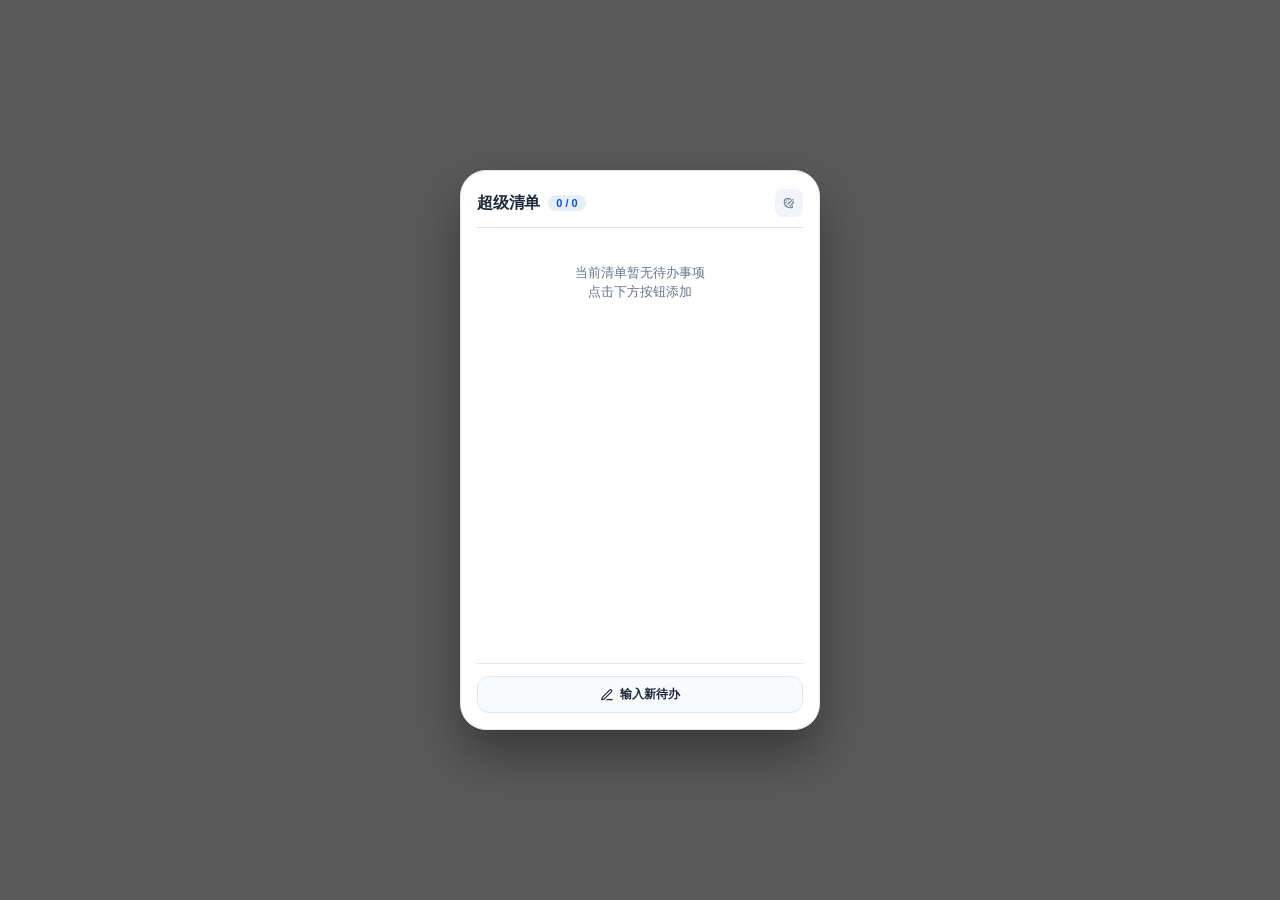
==== commit 41ae8240: "重构 2x2 桌面小组件与清单弹窗 - 小组件去掉标题栏分割线与底部按钮，每行改为可勾选行，点击行完成、点击其他区域打开清单 - 弹窗移除关闭按钮，三个页面合并为展开清单单页，拖拽排序与行尾手柄图标并" ====
--- a/widget_dialog.html
+++ b/widget_dialog.html
@@ -21,7 +21,6 @@
       --danger: #DC2626;
       --danger-bg: #FEE2E2;
     }
-
     @media (prefers-color-scheme: dark) {
       :root {
         --bg-mask: rgba(0, 0, 0, 0.78);
@@ -40,7 +39,6 @@
         --danger-bg: #451A1A;
       }
     }
-
     * { box-sizing: border-box; margin: 0; padding: 0; -webkit-tap-highlight-color: transparent; }
     html, body {
       width: 100%;
@@ -82,7 +80,9 @@
     .floating-card {
       width: 100%;
       max-width: 360px;
-      max-height: 84vh;
+      height: min(560px, calc(100vh - 36px));
+      max-height: calc(100vh - 36px);
+      min-height: 0;
       background: var(--card-bg);
       border: 1px solid var(--card-stroke);
       border-radius: 26px;
@@ -138,10 +138,10 @@
       border-radius: 999px;
       transition: all 0.2s ease;
     }
-    .btn-close {
+    .tool-btn {
       width: 28px;
       height: 28px;
-      border-radius: 50%;
+      border-radius: 8px;
       background: var(--btn-bg);
       color: var(--text-sec);
       display: flex;
@@ -149,9 +149,10 @@
       justify-content: center;
       cursor: pointer;
       border: none;
+      flex-shrink: 0;
       transition: background 0.15s, color 0.15s;
     }
-    .btn-close:active {
+    .tool-btn:active {
       background: var(--item-hover);
       color: var(--text-main);
     }
@@ -162,6 +163,7 @@
       flex-direction: column;
       width: 100%;
       height: 100%;
+      min-height: 0;
       animation: pageSlideIn 0.22s cubic-bezier(0.16, 1, 0.3, 1) forwards;
     }
 
@@ -179,33 +181,35 @@
     /* 滚动列表 */
     .task-list {
       flex: 1;
+      height: 0;
+      min-height: 0;
       overflow-y: auto;
       overflow-x: hidden;
       display: flex;
       flex-direction: column;
       gap: 8px;
-      padding-right: 2px;
-      max-height: 52vh;
+      padding-right: 0;
+      max-height: none;
       margin-bottom: 12px;
+      scrollbar-width: none;
+      -ms-overflow-style: none;
     }
     .task-list::-webkit-scrollbar {
-      width: 4px;
-    }
-    .task-list::-webkit-scrollbar-thumb {
-      background: var(--card-stroke);
-      border-radius: 4px;
+      display: none;
     }
 
     /* 待办行样式 */
     .task-row {
       display: flex;
-      align-items: flex-start;
-      gap: 10px;
-      padding: 9px 11px;
+      align-items: center;
+      gap: 8px;
+      min-height: 40px;
+      padding: 8px 10px;
       background: var(--item-bg);
       border-radius: 14px;
       border: 1px solid transparent;
       cursor: pointer;
+      overflow: hidden;
       user-select: none;
       transition: transform 0.18s cubic-bezier(0.34, 1.4, 0.64, 1), background 0.2s, opacity 0.22s;
     }
@@ -216,14 +220,6 @@
     .task-row.done {
       opacity: 0.6;
     }
-    .task-seq {
-      font-size: 11px;
-      font-weight: 700;
-      color: var(--text-sec);
-      min-width: 16px;
-      margin-top: 2px;
-    }
-
     /* 复选框弹性动画 */
     .task-check {
       width: 18px;
@@ -260,11 +256,14 @@
     }
     .task-title {
       flex: 1;
+      min-width: 0;
       font-size: 13px;
       font-weight: 600;
-      line-height: 1.45;
+      line-height: 1.3;
       color: var(--text-main);
-      word-break: break-all;
+      overflow: hidden;
+      text-overflow: ellipsis;
+      white-space: nowrap;
       transition: color 0.2s, text-decoration 0.2s;
     }
     .task-row.done .task-title {
@@ -272,65 +271,6 @@
       color: var(--text-sec);
     }
 
-    /* 拖拽排序项 */
-    .settings-row {
-      display: flex;
-      align-items: center;
-      gap: 8px;
-      padding: 8px 10px;
-      background: var(--item-bg);
-      border-radius: 14px;
-      font-size: 12.5px;
-      font-weight: 600;
-      border: 1.5px solid transparent;
-      user-select: none;
-      touch-action: pan-y;
-      transition: background 0.15s, box-shadow 0.15s;
-    }
-    .settings-row.sortable-ghost {
-      opacity: 0.25 !important;
-      background: var(--primary-soft) !important;
-      border: 1.5px dashed var(--primary) !important;
-    }
-    .settings-row.sortable-chosen {
-      background: var(--item-hover) !important;
-      box-shadow: 0 6px 16px rgba(0,0,0,0.12) !important;
-    }
-    .settings-row.sortable-drag {
-      box-shadow: 0 14px 30px rgba(0,0,0,0.26) !important;
-      opacity: 0.96 !important;
-      transition: none !important;
-    }
-    .settings-title {
-      flex: 1;
-      overflow: hidden;
-      text-overflow: ellipsis;
-      white-space: nowrap;
-      color: var(--text-main);
-    }
-    .tool-btn {
-      width: 28px;
-      height: 28px;
-      border-radius: 8px;
-      background: var(--btn-bg);
-      border: none;
-      display: flex;
-      align-items: center;
-      justify-content: center;
-      color: var(--text-sec);
-      cursor: pointer;
-      flex-shrink: 0;
-      transition: all 0.15s cubic-bezier(0.34, 1.4, 0.64, 1);
-    }
-    .tool-btn:active {
-      transform: scale(0.9);
-      background: var(--item-hover);
-      color: var(--text-main);
-    }
-    .tool-btn.danger:active {
-      background: var(--danger-bg);
-      color: var(--danger);
-    }
     .drag-handle {
       width: 28px;
       height: 28px;
@@ -355,6 +295,7 @@
       display: flex;
       flex-direction: column;
       gap: 8px;
+      flex-shrink: 0;
       border-top: 1px solid var(--line);
       padding-top: 12px;
     }
@@ -451,6 +392,57 @@
     }
     .btn-cancel:active { transform: scale(0.94); }
 
+    /* 小组件样式面板：复用输入行的滑入动效 */
+    .bg-style-panel {
+      display: flex;
+      flex-direction: column;
+      gap: 10px;
+      width: 100%;
+      margin-top: 8px;
+      flex-shrink: 0;
+      animation: inputRowSlide 0.2s cubic-bezier(0.16, 1, 0.3, 1) forwards;
+    }
+    .slider-row {
+      display: flex;
+      flex-direction: column;
+      gap: 6px;
+    }
+    .slider-label {
+      display: flex;
+      align-items: center;
+      justify-content: space-between;
+      font-size: 12px;
+      font-weight: 600;
+      color: var(--text-sec);
+    }
+    .slider-val {
+      font-size: 11px;
+      font-weight: 700;
+      color: var(--primary);
+      background: var(--primary-soft);
+      padding: 2px 8px;
+      border-radius: 999px;
+    }
+    .density-slider {
+      width: 100%;
+      height: 6px;
+      border-radius: 3px;
+      background: var(--btn-bg);
+      outline: none;
+      accent-color: var(--primary);
+      -webkit-appearance: none;
+      appearance: none;
+    }
+    .density-slider::-webkit-slider-thumb {
+      -webkit-appearance: none;
+      appearance: none;
+      width: 18px;
+      height: 18px;
+      border-radius: 50%;
+      background: var(--primary);
+      cursor: pointer;
+    }
+
     .empty-tip {
       text-align: center;
       color: var(--text-sec);
@@ -473,15 +465,9 @@
             <span class="card-title">超级清单</span>
             <span class="card-badge" id="listBadge">0 / 0</span>
           </div>
-          <div style="display:flex; align-items:center; gap:6px;">
-            <button class="tool-btn" onclick="showInputRow()" title="输入新待办"><svg width="15" height="15" viewBox="0 0 24 24" fill="none" stroke="currentColor" stroke-width="2"><path d="M12 5v14M5 12h14"/></svg></button>
-            <button class="tool-btn" onclick="switchToMode('settings')" title="自定义排序">
-              <svg width="15" height="15" viewBox="0 0 24 24" fill="none" stroke="currentColor" stroke-width="2" stroke-linecap="round" stroke-linejoin="round"><circle cx="12" cy="12" r="3"></circle><path d="M19.4 15a1.65 1.65 0 0 0 .33 1.82l.06.06a2 2 0 0 1 0 2.83 2 2 0 0 1-2.83 0l-.06-.06a1.65 1.65 0 0 0-1.82-.33 1.65 1.65 0 0 0-1 1.51V21a2 2 0 0 1-2 2 2 2 0 0 1-2-2v-.09A1.65 1.65 0 0 0 9 19.4a1.65 1.65 0 0 0-1.82.33l-.06.06a2 2 0 0 1-2.83 0 2 2 0 0 1 0-2.83l.06-.06a1.65 1.65 0 0 0 .33-1.82 1.65 1.65 0 0 0-1.51-1H3a2 2 0 0 1-2-2 2 2 0 0 1 2-2h.09A1.65 1.65 0 0 0 4.6 9a1.65 1.65 0 0 0-.33-1.82l-.06-.06a2 2 0 0 1 0-2.83 2 2 0 0 1 2.83 0l.06.06a1.65 1.65 0 0 0 1.82.33H9a1.65 1.65 0 0 0 1-1.51V3a2 2 0 0 1 2-2 2 2 0 0 1 2 2v.09a1.65 1.65 0 0 0 1 1.51 1.65 1.65 0 0 0 1.82-.33l.06-.06a2 2 0 0 1 2.83 0 2 2 0 0 1 0 2.83l-.06.06a1.65 1.65 0 0 0-.33 1.82V9a1.65 1.65 0 0 0 1.51 1H21a2 2 0 0 1 2 2 2 2 0 0 1-2 2h-.09a1.65 1.65 0 0 0-1.51 1z"></path></svg>
-            </button>
-            <button class="btn-close" onclick="closeSelfWithAnimation()" title="关闭">
-              <svg width="13" height="13" viewBox="0 0 24 24" fill="none" stroke="currentColor" stroke-width="2.5"><line x1="18" y1="6" x2="6" y2="18"></line><line x1="6" y1="6" x2="18" y2="18"></line></svg>
-            </button>
-          </div>
+          <button class="tool-btn" onclick="toggleBgPanel()" title="小组件样式">
+            <svg width="14" height="14" viewBox="0 0 1024 1024" fill="currentColor"><path d="M532.05936 702.19169c0 34.939767 28.336372 63.303768 63.305815 63.303768 34.970466 0 63.303768-28.365025 63.303768-63.303768 0-34.999119-28.333302-63.304791-63.303768-63.304791C560.396755 638.886899 532.05936 667.192571 532.05936 702.19169zM235.988224 485.007229c0 26.874067 21.807678 48.698119 48.696072 48.698119 26.874067 0 48.696072-21.824051 48.696072-48.698119 0-26.903743-21.823028-48.695049-48.696072-48.695049C257.794879 436.31218 235.988224 458.104509 235.988224 485.007229zM866.022501 420.912445c0 0-17.192567-32.441876-55.736419-76.920904-10.371208 11.238972-28.048823 30.350239-49.660027 53.527101 11.488659 13.630439 17.10661 21.8701 17.10661 21.8701 4.749164 14.183024 21.546735 41.270962 8.369621 64.919569-13.148461 23.64656-33.265638 30.342052-64.036455 46.443775-61.23362 32.108279-47.294143 95.231945-15.551184 182.580339 10.07445 27.694759 25.505907 75.357292-11.106965 89.112574-22.553669 8.461719-47.602158 13.026688-79.374792 12.599969-32.929993-0.364297-72.922846-6.087649-116.687606-18.198477-141.67572-39.262212-239.615333-115.351168-278.358729-222.663242-38.743396-107.375519-30.450523-244.881267 48.711422-309.038472 79.145571-64.157205 220.333174-72.862471 334.039889-1.399883 15.081487 9.474792 29.133527 19.051915 42.182728 28.553313 25.379017-22.632463 45.466518-40.479947 55.142901-49.070602-15.167444-11.233855-31.474852-22.382776-48.994877-33.232892-145.692197-90.208535-326.506309-81.017198-427.900603 0-101.395318 81.049944-120.933303 251.089665-71.324442 386.648061C202.464713 732.201168 324.828598 841.036945 509.446339 877.80229c47.052642 9.372461 91.032296 14.731516 130.506333 15.70468 46.716998 1.157359 87.195921-3.894703 119.091352-15.70468 46.930869-17.346063 48.575322-70.425979 35.669384-105.426121-40.689724-110.296035-78.43028-170.375366 0-210.913641 39.383986-20.332071 54.448076-26.995841 71.309092-56.851822C882.883517 474.720955 872.080473 438.776302 866.022501 420.912445zM467.933877 494.199589c-14.912641 16.313547-74.505901 79.190597-91.852988 150.104693 68.355831-8.702196 109.079324-40.294728 157.896146-79.31237 27.39186-36.979216 170.802084-179.809225 170.802084-179.809225l139.240251-143.68447c0 0-1.035586-16.191774-9.55768-25.048489-7.455809-7.731078-22.582321-8.27957-22.582321-8.27957L649.630079 345.18881C649.630079 345.18881 506.616898 463.886189 467.933877 494.199589zM514.530125 286.329261c0-24.775266-20.057825-44.801369-44.801369-44.801369-24.743544 0-44.800345 20.025079-44.800345 44.801369 0 24.712845 20.056801 44.798299 44.800345 44.798299C494.473323 331.12756 514.530125 311.042105 514.530125 286.329261zM384.023792 348.658841c0-24.774243-20.057825-44.800345-44.800345-44.800345-24.744567 0-44.799322 20.026102-44.799322 44.800345 0 24.712845 20.055778 44.800345 44.799322 44.800345C363.96699 393.459187 384.023792 373.372709 384.023792 348.658841z" fill="currentColor"></path></svg>
+          </button>
         </div>
 
         <div class="task-list" id="curatedListEl">
@@ -489,6 +475,12 @@
         </div>
 
         <div class="card-footer">
+          <div class="action-btn-group" id="listBtnRow">
+            <button class="action-pill" onclick="showInputRow()">
+              <svg width="14" height="14" viewBox="0 0 24 24" fill="none" stroke="currentColor" stroke-width="2" stroke-linecap="round" stroke-linejoin="round"><path d="M12 20h9"/><path d="M16.5 3.5a2.121 2.121 0 0 1 3 3L7 19l-4 1 1-4L16.5 3.5z"/></svg>
+              <span>输入新待办</span>
+            </button>
+          </div>
 
           <div class="input-row" id="listInputRow" style="display:none;">
             <input type="text" class="text-input" id="newTodoInput" placeholder="输入待办内容并回车..." onkeydown="if(event.key==='Enter')submitNewTodo()">
@@ -496,28 +488,32 @@
             <button class="btn-cancel" onclick="hideInputRow()">取消</button>
           </div>
         </div>
-      </div>
-
-      <!-- 视图 B：自定义与长按拖拽排序（点击右上角关闭直接退出返回桌面） -->
-      <div id="viewSettings" class="view-page" style="display:none;">
-        <div class="card-head">
-          <div class="head-left">
-            <span class="card-title">自定义待办清单</span>
+
+        <!-- 小组件样式面板：透明度 / 模糊度 / 背景来源 -->
+        <div class="bg-style-panel" id="bgStylePanel" style="display:none;">
+          <div class="slider-row">
+            <div class="slider-label">
+              <span>透明度</span>
+              <span class="slider-val" id="bgOpacityVal">80%</span>
+            </div>
+            <input type="range" class="density-slider" id="bgOpacitySlider" min="10" max="100" step="5" value="80"
+              oninput="document.getElementById('bgOpacityVal').textContent = this.value + '%'" onchange="saveBgSliders()">
           </div>
-          <button class="btn-close" onclick="closeSelfWithAnimation()" title="关闭">
-            <svg width="13" height="13" viewBox="0 0 24 24" fill="none" stroke="currentColor" stroke-width="2.5"><line x1="18" y1="6" x2="6" y2="18"></line><line x1="6" y1="6" x2="18" y2="18"></line></svg>
-          </button>
+
+          <div class="slider-row">
+            <div class="slider-label">
+              <span>模糊度</span>
+              <span class="slider-val" id="bgBlurVal">12dp</span>
+            </div>
+            <input type="range" class="density-slider" id="bgBlurSlider" min="0" max="30" step="1" value="12"
+              oninput="document.getElementById('bgBlurVal').textContent = this.value + 'dp'" onchange="saveBgSliders()">
+          </div>
+
+          <div class="action-btn-group">
+            <button class="action-pill" id="bgImageButton" onclick="setBgType('image')">背景图</button>
+            <button class="action-pill" id="bgThemeButton" onclick="setBgType('theme')">跟随主题</button>
+          </div>
         </div>
-
-        <p style="font-size:11px; color:var(--text-sec); margin-bottom:8px;">
-
-        </p>
-
-        <div class="task-list" id="settingsSortListEl">
-          <!-- 动态渲染排序项 -->
-        </div>
-
-        <!-- 底部添加按钮：自适应暗色背景，暗色模式下自然变深，不突兀 -->
       </div>
 
     </div>
@@ -530,9 +526,7 @@
   </script>
 
   <script>
-    let currentMode = 'list';
-    let previousMode = 'list';
-    let rootData = { items: [], widget2x2: [] };
+    let rootData = { items: [], trash: [], widget2x2: [] };
     let sortableInstance = null;
     let isExiting = false;
 
@@ -550,13 +544,46 @@
       document.documentElement.style.setProperty('--primary-soft', soft);
     }
 
+    // 2x2 小组件背景设置：透明度 10~100、模糊度 0~30、背景来源仅 theme / image
+    function normalizeWidget2x2Background(v) {
+      const bg = v && typeof v === 'object' ? v : {};
+      const opacity = Number(bg.opacity);
+      const blur = Number(bg.blur);
+      return {
+        opacity: Number.isFinite(opacity) ? Math.max(10, Math.min(100, opacity)) : 80,
+        blur: Number.isFinite(blur) ? Math.max(0, Math.min(30, blur)) : 12,
+        type: bg.type === 'image' ? 'image' : 'theme'
+      };
+    }
+
+    function syncWidget2x2FromItems(fillWhenEmpty) {
+      const items = Array.isArray(rootData.items) ? rootData.items : [];
+      const byId = new Map(items.filter(it => it && it.id).map(it => [it.id, it]));
+      const seen = new Set();
+      const next = [];
+      (Array.isArray(rootData.widget2x2) ? rootData.widget2x2 : []).forEach(w => {
+        const it = w && byId.get(w.id);
+        if (it && !seen.has(it.id)) {
+          next.push({ id: it.id });
+          seen.add(it.id);
+        }
+      });
+      items.filter(it => it && it.id && !it.done && !seen.has(it.id)).forEach(it => {
+        next.push({ id: it.id });
+        seen.add(it.id);
+      });
+      rootData.widget2x2 = next;
+    }
+
     // 从 Java Bridge 或 LocalStorage 读取数据
     function loadData() {
       let raw = '';
       if (window.Widget2x2Bridge && typeof window.Widget2x2Bridge.getWidgetData === 'function') {
         raw = window.Widget2x2Bridge.getWidgetData();
       } else {
-        raw = localStorage.getItem('supertodo_mock_data') || '';
+        raw = localStorage.getItem('listapp.data.v2')
+          || localStorage.getItem('supertodo_mock_data')
+          || '';
       }
       try {
         if (raw) {
@@ -564,27 +591,31 @@
         }
       } catch (e) {}
 
-      if (!rootData.items) rootData.items = [];
+      if (!Array.isArray(rootData.items)) rootData.items = [];
+      if (!Array.isArray(rootData.trash)) rootData.trash = [];
+      const trashIds = new Set(rootData.trash.filter(it => it && it.id).map(it => it.id));
+      rootData.items = rootData.items.filter(it => it && !trashIds.has(it.id));
       if (!Array.isArray(rootData.widget2x2)) {
         rootData.widget2x2 = [];
       }
-      applyWidgetTheme(rootData.theme);
-
-      // 如果 2x2 尚未自定义过，默认取 items 中未完成的前若干项
-      if (rootData.widget2x2.length === 0 && rootData.items.length > 0) {
-        rootData.items.filter(it => !it.done).slice(0, 10).forEach(it => {
-          rootData.widget2x2.push({ id: it.id, title: it.title, done: false });
-        });
+      rootData.widget2x2Background = normalizeWidget2x2Background(rootData.widget2x2Background);
+      applyWidgetTheme(rootData.theme || '#0b57d0');
+
+      const before = JSON.stringify(rootData.widget2x2);
+      syncWidget2x2FromItems(true);
+      if (before !== JSON.stringify(rootData.widget2x2)) {
         saveData();
       }
     }
 
     function saveData() {
+      syncWidget2x2FromItems(false);
+      rootData.dataUpdatedAt = Math.max(Date.now(), (Number(rootData.dataUpdatedAt) || 0) + 1);
       const json = JSON.stringify(rootData);
       if (window.Widget2x2Bridge && typeof window.Widget2x2Bridge.saveWidgetData === 'function') {
         window.Widget2x2Bridge.saveWidgetData(json);
       } else {
-        localStorage.setItem('supertodo_mock_data', json);
+        localStorage.setItem('listapp.data.v2', json);
       }
     }
 
@@ -608,32 +639,13 @@
     }
 
     function handleBackPressed() {
-      if (currentMode === 'picker') {
-        switchToMode(previousMode);
-      } else {
-        closeSelfWithAnimation();
-      }
-    }
-
-    function switchToMode(mode) {
-      if (currentMode !== mode) {
-        previousMode = currentMode;
-      }
-      currentMode = mode;
-
+      closeSelfWithAnimation();
+    }
+
+    function switchToMode() {
       const vList = document.getElementById('viewList');
-      const vSettings = document.getElementById('viewSettings');
-
-
-      vList.style.display = (mode === 'list') ? 'flex' : 'none';
-      vSettings.style.display = (mode === 'settings') ? 'flex' : 'none';
-
-
-      if (mode === 'list') {
-        renderList();
-      } else if (mode === 'settings') {
-        renderSettings();
-      }
+      vList.style.display = 'flex';
+      renderList();
     }
 
     // ----------------------------------------------------
@@ -642,41 +654,54 @@
     function renderList() {
       const listEl = document.getElementById('curatedListEl');
       const badgeEl = document.getElementById('listBadge');
-      const tasks = (rootData.widget2x2 || []).filter(t => !t.done);
-      const doneCount = tasks.filter(t => t.done).length;
-      badgeEl.textContent = doneCount + ' / ' + tasks.length;
-
-      if (tasks.length === 0) {
-        listEl.innerHTML = '<div class="empty-tip">当前暂无未完成事项</div>';
+      const tasks = rootData.widget2x2 || [];
+      const itemMap = new Map((rootData.items || []).map(it => [it.id, it]));
+      const visibleTasks = tasks.filter(t => t && itemMap.has(t.id));
+      const doneCount = visibleTasks.filter(t => itemMap.get(t.id).done).length;
+      badgeEl.textContent = doneCount + ' / ' + visibleTasks.length;
+
+      if (visibleTasks.length === 0) {
+        if (sortableInstance) {
+          sortableInstance.destroy();
+          sortableInstance = null;
+        }
+        listEl.innerHTML = '<div class="empty-tip">当前清单暂无待办事项<br>点击下方按钮添加</div>';
         return;
       }
 
-      listEl.innerHTML = tasks.map((t, idx) => {
-        return '<div class="task-row ' + (t.done ? 'done' : '') + '" onclick="toggleTaskDone(\'' + t.id + '\')">' +
-          '<span class="task-seq">' + (idx + 1) + '.</span>' +
+      listEl.innerHTML = visibleTasks.map(t => {
+        const item = itemMap.get(t.id);
+        const done = !!item.done;
+        return '<div class="task-row ' + (done ? 'done' : '') + '" data-id="' + escapeHtml(t.id) + '" onclick="toggleTaskDone(this.dataset.id)">' +
           '<div class="task-check"></div>' +
-          '<div class="task-title">' + escapeHtml(t.title) + '</div>' +
+          '<div class="task-title">' + escapeHtml(item.title) + '</div>' +
+          '<div class="drag-handle" title="按住拖拽" onclick="event.stopPropagation()"><svg width="15" height="15" viewBox="0 0 24 24" fill="currentColor"><circle cx="9" cy="6" r="2"></circle><circle cx="15" cy="6" r="2"></circle><circle cx="9" cy="12" r="2"></circle><circle cx="15" cy="12" r="2"></circle><circle cx="9" cy="18" r="2"></circle><circle cx="15" cy="18" r="2"></circle></svg></div>' +
         '</div>';
       }).join('');
+      initSortable(listEl);
     }
 
     function toggleTaskDone(id) {
       const task = (rootData.widget2x2 || []).find(t => t.id === id);
-      if (task) {
-        task.done = !task.done;
-        if (rootData.items) {
-          const mainItem = rootData.items.find(it => it.id === id);
-          if (mainItem) {
-            mainItem.done = task.done;
-          }
+      const mainItem = (rootData.items || []).find(it => it.id === id);
+      if (task && mainItem) {
+        mainItem.done = !mainItem.done;
+        if (mainItem.done) {
+          mainItem.doneScenes = Array.isArray(mainItem.scenes) ? mainItem.scenes.slice() : [];
+          mainItem.doneTypes = Array.isArray(mainItem.types) ? mainItem.types.slice() : [];
+        } else {
+          mainItem.doneScenes = [];
+          mainItem.doneTypes = [];
         }
+        task.done = mainItem.done;
         saveData();
         renderList();
       }
     }
 
     function showInputRow() {
-
+      document.getElementById('bgStylePanel').style.display = 'none';
+      document.getElementById('listBtnRow').style.display = 'none';
       document.getElementById('listInputRow').style.display = 'flex';
       setTimeout(() => {
         document.getElementById('newTodoInput').focus();
@@ -684,7 +709,7 @@
     }
 
     function hideInputRow() {
-
+      document.getElementById('listBtnRow').style.display = 'flex';
       document.getElementById('listInputRow').style.display = 'none';
       document.getElementById('newTodoInput').value = '';
     }
@@ -699,6 +724,17 @@
         id: newId,
         title: text,
         done: false,
+        types: [],
+        scenes: [],
+        doneScenes: [],
+        doneTypes: [],
+        type: '',
+        scene: '',
+        time: '',
+        note: '',
+        cost: null,
+        due: '',
+        star: 0,
         created: Date.now()
       };
 
@@ -713,31 +749,41 @@
       renderList();
     }
 
-    // ----------------------------------------------------
-    // 视图 B：设置与排序渲染
-    // ----------------------------------------------------
-    function renderSettings() {
-      const listEl = document.getElementById('settingsSortListEl');
-      const tasks = rootData.widget2x2 || [];
-
-      if (tasks.length === 0) {
-        listEl.innerHTML = '<div class="empty-tip">当前清单暂无待办，请从下方挑选添加</div>';
-        if (sortableInstance) {
-          sortableInstance.destroy();
-          sortableInstance = null;
-        }
+    // 小组件样式面板：与新增待办行互斥展开
+    function toggleBgPanel() {
+      const panel = document.getElementById('bgStylePanel');
+      if (panel.style.display !== 'none') {
+        panel.style.display = 'none';
         return;
       }
-
-      listEl.innerHTML = tasks.map((t, idx) => {
-        return '<div class="settings-row" data-id="' + t.id + '">' +
-          '<span class="task-seq">' + (idx + 1) + '.</span>' +
-          '<span class="settings-title">' + escapeHtml(t.title) + '</span>' +
-          '<div class="drag-handle" title="按住拖拽"><svg width="15" height="15" viewBox="0 0 24 24" fill="currentColor"><circle cx="9" cy="6" r="2"></circle><circle cx="15" cy="6" r="2"></circle><circle cx="9" cy="12" r="2"></circle><circle cx="15" cy="12" r="2"></circle><circle cx="9" cy="18" r="2"></circle><circle cx="15" cy="18" r="2"></circle></svg></div>' +
-        '</div>';
-      }).join('');
-
-      initSortable(listEl);
+      if (document.getElementById('listInputRow').style.display !== 'none') hideInputRow();
+      renderBgPanel();
+      panel.style.display = 'flex';
+    }
+
+    // 回填 App 已存好的背景设置
+    function renderBgPanel() {
+      const bg = rootData.widget2x2Background;
+      document.getElementById('bgOpacitySlider').value = bg.opacity;
+      document.getElementById('bgBlurSlider').value = bg.blur;
+      document.getElementById('bgOpacityVal').textContent = bg.opacity + '%';
+      document.getElementById('bgBlurVal').textContent = bg.blur + 'dp';
+      document.getElementById('bgImageButton').classList.toggle('primary', bg.type === 'image');
+      document.getElementById('bgThemeButton').classList.toggle('primary', bg.type === 'theme');
+    }
+
+    // 滑块松手才写入：Bridge 保存后 native 会重绘桌面小组件，弹窗本身不做预览
+    function saveBgSliders() {
+      const bg = rootData.widget2x2Background;
+      bg.opacity = Number(document.getElementById('bgOpacitySlider').value);
+      bg.blur = Number(document.getElementById('bgBlurSlider').value);
+      saveData();
+    }
+
+    function setBgType(type) {
+      rootData.widget2x2Background.type = type;
+      saveData();
+      renderBgPanel();
     }
 
     function initSortable(el) {
@@ -749,7 +795,7 @@
 
       sortableInstance = new Sortable(el, {
         animation: 150,
-        draggable: '.settings-row',
+        draggable: '.task-row',
         handle: '.drag-handle',
         ghostClass: 'sortable-ghost',
         chosenClass: 'sortable-chosen',
@@ -764,29 +810,22 @@
           const newIdx = evt.newIndex;
           if (oldIdx === newIdx || oldIdx == null || newIdx == null) return;
 
-          const arr = rootData.widget2x2 || [];
-          const [moved] = arr.splice(oldIdx, 1);
-          arr.splice(newIdx, 0, moved);
-
-          const seqEls = el.querySelectorAll('.task-seq');
-          seqEls.forEach((seq, i) => { seq.textContent = (i + 1) + '.'; });
-
+          const byId = new Map((rootData.widget2x2 || []).map(item => [item.id, item]));
+          rootData.widget2x2 = Array.from(el.querySelectorAll('.task-row[data-id]'))
+            .map(row => byId.get(row.dataset.id)).filter(Boolean);
           saveData();
         }
       });
     }
 
-    // ----------------------------------------------------
     function escapeHtml(str) {
-      return (str || '').replace(/&/g, '&amp;').replace(/</g, '&lt;').replace(/>/g, '&gt;').replace(/"/g, '&quot;');
+      return String(str || '').replace(/&/g, '&amp;').replace(/</g, '&lt;').replace(/>/g, '&gt;').replace(/"/g, '&quot;').replace(/'/g, '&#39;');
     }
 
     // 初始化入口
     window.addEventListener('DOMContentLoaded', () => {
       loadData();
-      const params = new URLSearchParams(window.location.search);
-      const mode = params.get('mode') || 'list';
-      switchToMode(mode);
+      switchToMode();
     });
   </script>
 </body>
